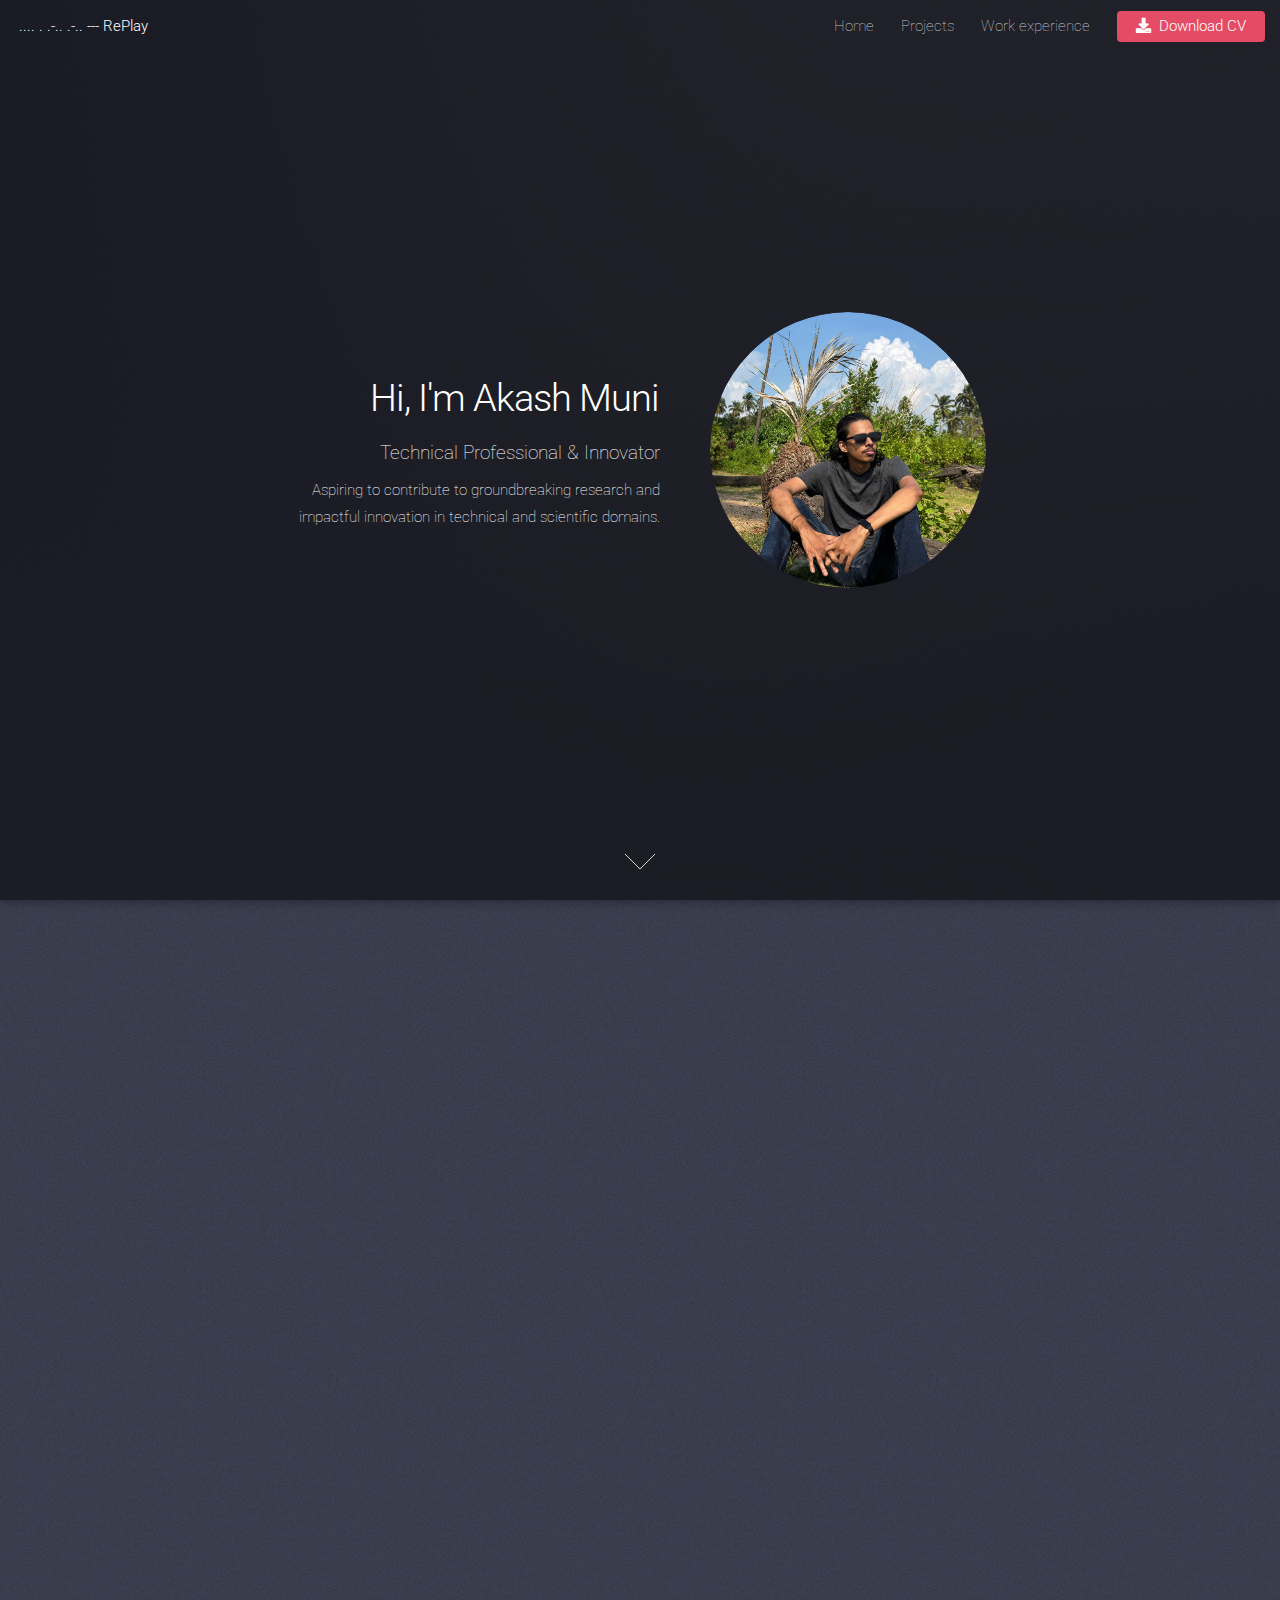
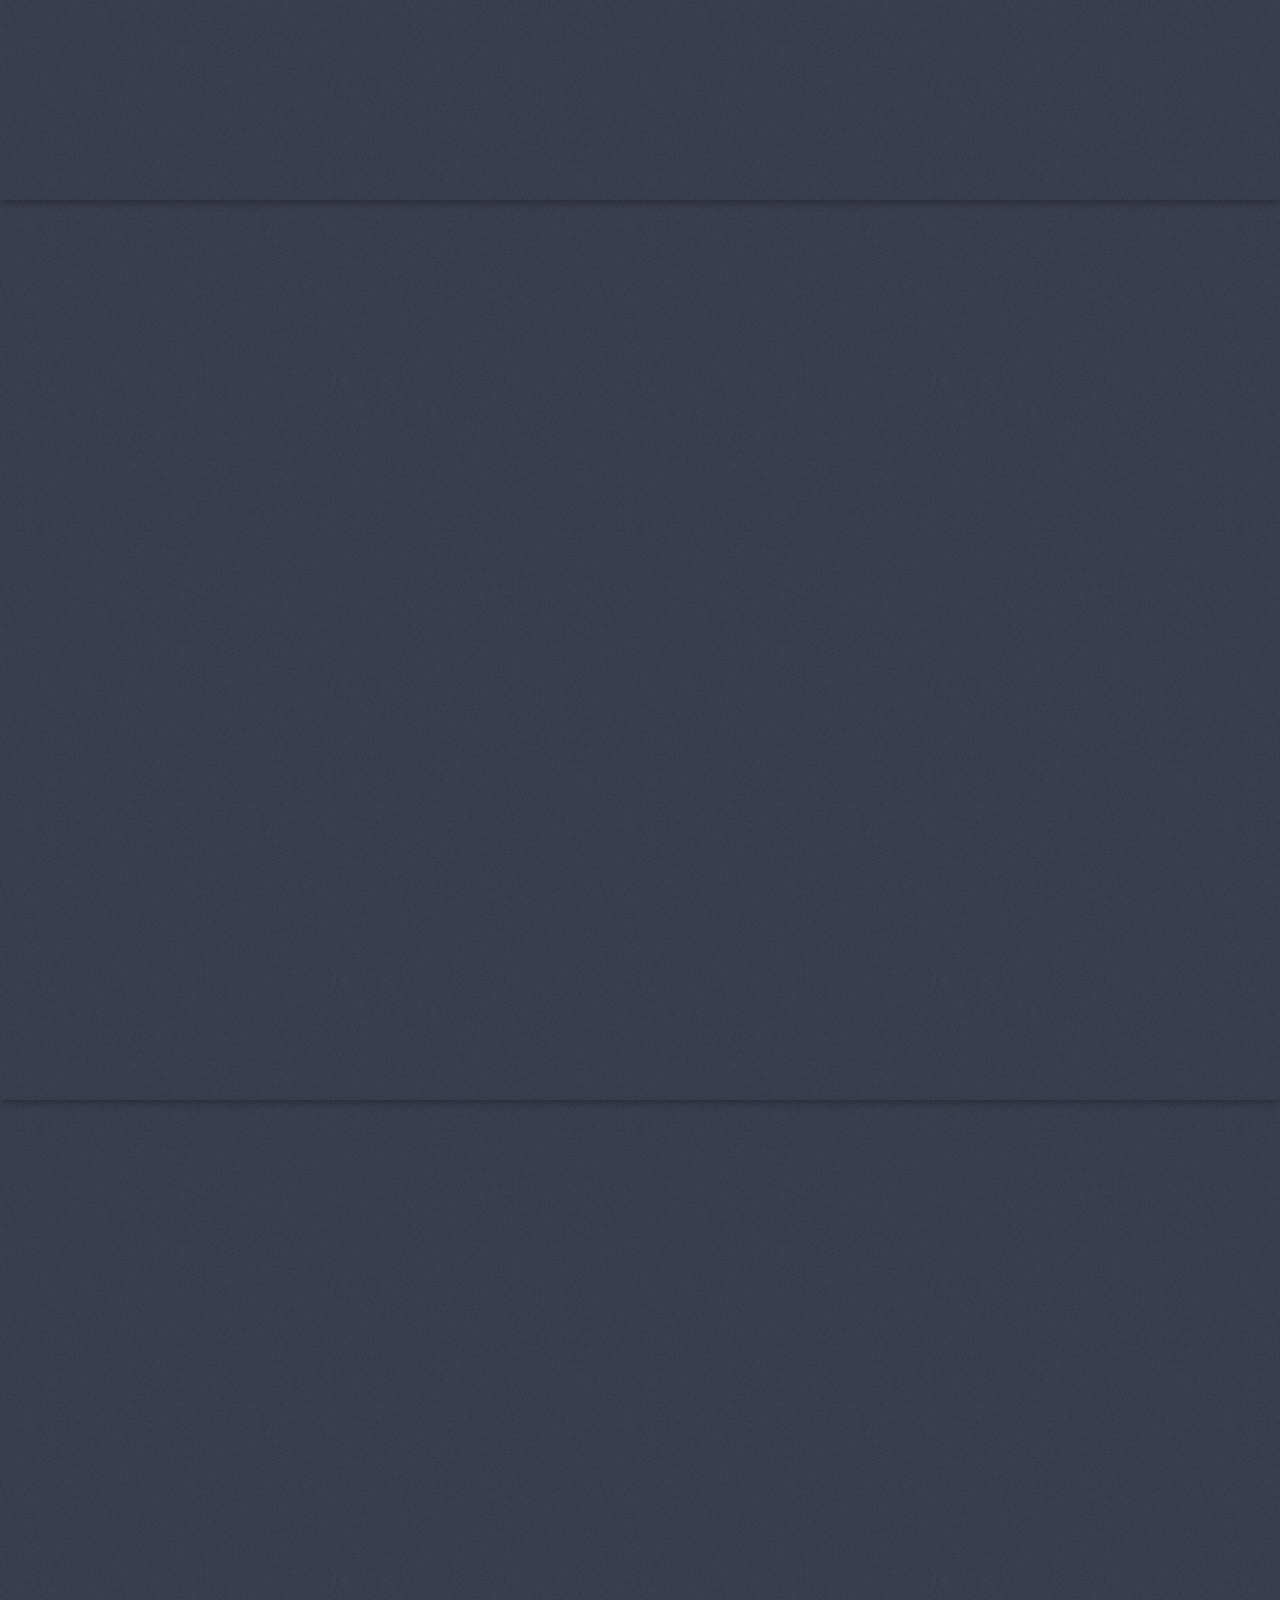
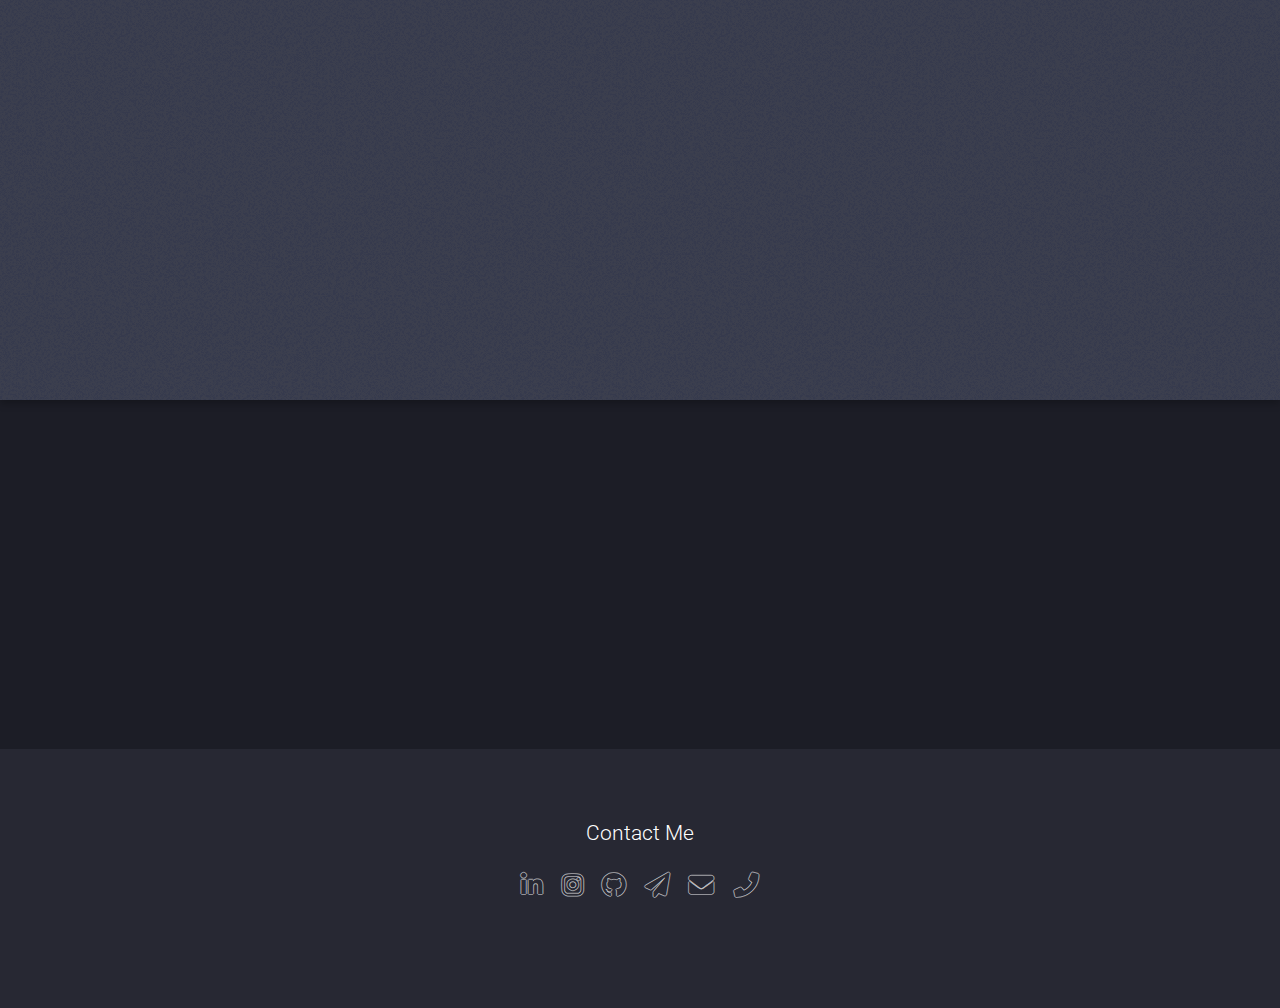
==== index.html @ b3865db6 "Add files via upload" ====
<!DOCTYPE HTML>
<!--
	Landed by HTML5 UP
	html5up.net | @ajlkn
	Free for personal and commercial use under the CCA 3.0 license (html5up.net/license)
-->
<html>
	<head>
		<title>Built by Akash Muni</title>
		<meta charset="utf-8" />
		<meta name="viewport" content="width=device-width, initial-scale=1, user-scalable=no" />
		<link rel="stylesheet" href="assets/css/main.css" />
		<noscript><link rel="stylesheet" href="assets/css/noscript.css" /></noscript>
	</head>
	<body class="is-preload landing">
		<div id="page-wrapper">

			<!-- Header -->
			<header id="header">
				<h1 id="logo"><a href="index.html" onclick="playMorseCode(); return false;">.... . .-.. .-.. --- RePlay</a></h1>
				<nav id="nav">
					<ul>
						<li><a href="index.html">Home</a></li>
						<li>
							<a href="#two">Projects</a>
							<ul>
								<li><a href="CAD Models.html">CAD Models</a></li>
								<li><a href="right-sidebar.html">Hardware Projects</a></li>
								<li><a href="no-sidebar.html">Scientific Projects</a></li>
							</ul>
						</li>
						<li>
							<a href="no-sidebar2.html">Work experience</a>
						</li>
						<!-- <li><a href="elements.html">Elements</a></li>-->
						<li><a href="images/CV_AKASH_MUNI.pdf" class="button primary icon solid fa-download" download="CV.pdf">Download CV</a></li>
					</ul>
				</nav>
				
				<script>
				function playMorseCode() {
					const morse = ".... . .-.. .-.. ---"; // HELLO in Morse
					const context = new (window.AudioContext || window.webkitAudioContext)();
					const dotLength = 0.1; // Duration of a dot (seconds)
					let time = context.currentTime;
			
					// Morse code timing rules
					const timeUnit = {
						dot: dotLength,
						dash: dotLength * 3,
						space: dotLength,
						letterSpace: dotLength * 3,
						wordSpace: dotLength * 7
					};
			
					// Play each symbol
					morse.split('').forEach(symbol => {
						if (symbol === '.') {
							playBeep(context, time, timeUnit.dot);
							time += timeUnit.dot;
						} else if (symbol === '-') {
							playBeep(context, time, timeUnit.dash);
							time += timeUnit.dash;
						} else if (symbol === ' ') {
							time += timeUnit.letterSpace;
						}
						// Add space after each symbol
						time += timeUnit.space;
					});
			
					function playBeep(ctx, startTime, duration) {
						const oscillator = ctx.createOscillator();
						const gainNode = ctx.createGain();
						
						oscillator.type = 'sine';
						oscillator.frequency.value = 700; // Pitch in Hz
						oscillator.connect(gainNode);
						gainNode.connect(ctx.destination);
						
						// Smooth the sound edges
						gainNode.gain.setValueAtTime(0, startTime);
						gainNode.gain.linearRampToValueAtTime(1, startTime + 0.001);
						gainNode.gain.linearRampToValueAtTime(0, startTime + duration - 0.001);
						
						oscillator.start(startTime);
						oscillator.stop(startTime + duration);
					}
				}
				</script>
			</header>

			<!-- Banner -->
				<section id="banner">
					<div class="content">
						<header>
							<h2>Hi, I'm Akash Muni</h2>
							<p>Technical Professional & Innovator </p>
							<p>Aspiring to contribute to groundbreaking research and <br />
								impactful innovation in technical and scientific domains.</p>
						</header>
						<span class="image"><img src="images/My Picture.jpg" alt="" /></span>
					</div>
					<a href="#one" class="goto-next scrolly">Next</a>
				</section>

			<!-- One -->
				<section id="one" class="spotlight style1 bottom">
					<span class="image fit main"><img src="images/3.jpg" alt="" /></span>
					<div class="content">
						<div class="container">
							<div class="row">
								<div class="col-4 col-12-medium">
									<header>
										<h2>About Me</h2>
										<p>A highly capable and analytical technical professional with a passion for advancing cutting-edge technologies, and providing exceptional technical support.</p>
									</header>
								</div>
								<div class="col-4 col-12-medium">
									<p>I am a balanced, diligent, and highly capable technical professional with a strong analytical mindset 
										and a background in physics. Having completed my Master’s degree and gained over two
										years of hands-on experience in a reputed laboratory environment, I excel in both
										independent and team-based research settings. My work has equipped me with expertise in 
										advanced technical processes, including additive manufacturing, 3D printing, and 
										materials optimization. I am particularly passionate about exploring innovative 
										materials, optimizing 3D printing processes, and advancing the applications of 
										additive manufacturing across various industries.</p>
								</div>
								<div class="col-4 col-12-medium">
									<p>In addition to my technical skills, I am eager to expand my knowledge and expertise in network systems
										 and infrastructure by working in a leading organization. My goal is to provide exceptional technical support, 
										 troubleshoot complex issues, and optimize systems to enhance efficiency, precision, and scalability. 
										 With a proactive approach, strong problem-solving abilities, and a commitment to delivering high-quality
										 solutions, I aim to make an impactful contribution to the team. I am particularly interested in leveraging data-driven 
										 analysis and interdisciplinary techniques to improve system performance and push the boundaries of 
										 innovation in technical support.</p>
								</div>
							</div>
						</div>
					</div>
					<a href="#two" class="goto-next scrolly">Next</a>
				</section>

			<!-- Two -->
				<section id="two" class="spotlight style2 right">
					<span class="image fit main"><img src="images/Web_Photo_Editor.jpg" alt="" /></span>
					<div class="content">
						<header>
							<h2>Skills & Expertise</h2>
							<p>Additive Manufacturing<br />

								3D Printing (FDM, SLA)<br />
								
								CAD Modeling (OnShape)<br />
								
								Materials Optimization<br />
								
								Data-Driven Experimentation<br />
								
								Troubleshooting & Debugging<br />
								
								Python, LaTeX, Linux (Basic)<br />
								
								Technical Support</p>
						</header>
						<p></p>
						<ul class="actions">
							<li><a href="CAD Models.html" class="button primary">Projects that showcase my CAD/ skills</a></li>
						
						</ul>
						<ul class="actions">
							<li><a href="right-sidebar.html" class="button primary">Projects showcasing my Hardware skills</a></li>
						
						</ul>
						<ul class="actions">
							<li><a href="no-sidebar.html" class="button primary">Projects showcasing my Scientific abilities</a></li>
						
						</ul>
					</div>
					<a href="#three" class="goto-next scrolly">Next</a>
				</section>

			<!-- Three -->
				<section id="three" class="spotlight style3 left">
					<span class="image fit main bottom"><img src="images/wallpaperflare.com_wallpaper.jpg" alt="" /></span>
					<div class="content">
						<header>
							<h2>Education</h2>
							<p>1. Master of Science (M.Sc) – Dr. Homi Bhabha State University (2020–2022)<br />
								2. Bachelor of Science (B.Sc) – University of Mumbai (2016–2019)</p>
						</header>
						<p><!-- add text here --></p>
						<ul class="actions">
							<li><a href="images/Master_s Degree(1).jpg" class="button primary icon solid fa-download" download="Master_s Degree">Download MS Degree</a></li>
						</ul>
						<ul class="actions small">
							<li><a href="images/University_Degree_Akash_Muni.jpg" class="button primary icon solid fa-download" download="University_Degree_Akash_Muni">Download BS Degree</a></li>
							<h2> &nbsp;</h2>
						</ul>
					</div>
					<a href="#four" class="goto-next scrolly">Next</a>
				</section>

			<!-- Four -->
				<section id="four" class="wrapper style1 special fade-up">
					<div class="container">
						<header class="major">
							<h2>Hobbies and Interests</h2>
							<p>Debugging & Troubleshooting electronic Gadgets/ PCs/ Tools, 3D Design and Printing, Reading/Watching Tech Blogs/Vids & News, Cooking, Playing Chess & Electronic Games, Cycling and Running, Badminton
								</p>
						</header>
						<!--<div class="box alt">
							<div class="row gtr-uniform">
								<section class="col-4 col-6-medium col-12-xsmall">
									<span class="icon solid alt major fa-chart-area"></span>
									<h3>Ipsum sed commodo</h3>
									<p>Feugiat accumsan lorem eu ac lorem amet accumsan donec. Blandit orci porttitor.</p>
								</section>
								<section class="col-4 col-6-medium col-12-xsmall">
									<span class="icon solid alt major fa-comment"></span>
									<h3>Eleifend lorem ornare</h3>
									<p>Feugiat accumsan lorem eu ac lorem amet accumsan donec. Blandit orci porttitor.</p>
								</section>
								<section class="col-4 col-6-medium col-12-xsmall">
									<span class="icon solid alt major fa-flask"></span>
									<h3>Cubilia cep lobortis</h3>
									<p>Feugiat accumsan lorem eu ac lorem amet accumsan donec. Blandit orci porttitor.</p>
								</section>
								<section class="col-4 col-6-medium col-12-xsmall">
									<span class="icon solid alt major fa-paper-plane"></span>
									<h3>Non semper interdum</h3>
									<p>Feugiat accumsan lorem eu ac lorem amet accumsan donec. Blandit orci porttitor.</p>
								</section>
								<section class="col-4 col-6-medium col-12-xsmall">
									<span class="icon solid alt major fa-file"></span>
									<h3>Odio laoreet accumsan</h3>
									<p>Feugiat accumsan lorem eu ac lorem amet accumsan donec. Blandit orci porttitor.</p>
								</section>
								<section class="col-4 col-6-medium col-12-xsmall">
									<span class="icon solid alt major fa-lock"></span>
									<h3>Massa arcu accumsan</h3>
									<p>Feugiat accumsan lorem eu ac lorem amet accumsan donec. Blandit orci porttitor.</p>
								</section>
							</div>
						</div>
						<footer class="major">
							<ul class="actions special">
								<li><a href="#" class="button">Magna sed feugiat</a></li>
							</ul>
						</footer>-->
					</div>
				</section>

			<!-- Five
				<section id="five" class="wrapper style2 special fade">
					<div class="container">
						<header>
							<h2>Magna faucibus lorem diam</h2>
							<p>Ante metus praesent faucibus ante integer id accumsan eleifend</p>
						</header>
						<form method="post" action="#" class="cta">
							<div class="row gtr-uniform gtr-50">
								<div class="col-8 col-12-xsmall"><input type="email" name="email" id="email" placeholder="Your Email Address" /></div>
								<div class="col-4 col-12-xsmall"><input type="submit" value="Get Started" class="fit primary" /></div>
							</div>
						</form>
					</div>
				</section>
			-->
			<!-- Footer -->
				<footer id="footer">
					<h3>Contact Me</h3>
					<ul class="icons">
						<!--<li><a href="#" class="icon brands alt fa-twitter"><span class="label">Twitter</span></a></li>-->
						<!--<li><a href="#" class="icon brands alt fa-facebook-f"><span class="label">Facebook</span></a></li>-->
						<li><a href="https://www.linkedin.com/in/akash-muni-48a73619b/" class="icon brands alt fa-linkedin-in"><span class="label">LinkedIn</span></a></li>
						<li><a href="https://www.instagram.com/scientific_brat/" class="icon brands alt fa-instagram"><span class="label">Instagram</span></a></li>
						<li><a href="https://github.com/bratcoder-crypto" class="icon brands alt fa-github"><span class="label">GitHub</span></a></li>
						<li><a href="https://t.me/@Akash9969?start=Hello_Akash" class="icon solid alt fa-paper-plane"><span class="label">GitHub</span></a></li>
						<li><a href="mailto:muni.akash@gmail.com" class="icon solid alt fa-envelope"><span class="label">Email</span></a></li>
						<li><a href="tel:+919969940942" class="icon solid alt fa-phone" title="Call Me"><span class="label">Phone</span></a></li>
					</ul>
					<!--<ul class="copyright">
						<li>&copy; Untitled. All rights reserved.</li><li>Design: <a href="http://html5up.net">HTML5 UP</a></li>
					</ul>-->
				</footer>

		</div>

		<!-- Scripts -->
			<script src="assets/js/jquery.min.js"></script>
			<script src="assets/js/jquery.scrolly.min.js"></script>
			<script src="assets/js/jquery.dropotron.min.js"></script>
			<script src="assets/js/jquery.scrollex.min.js"></script>
			<script src="assets/js/browser.min.js"></script>
			<script src="assets/js/breakpoints.min.js"></script>
			<script src="assets/js/util.js"></script>
			<script src="assets/js/main.js"></script>

	</body>
</html>
---- assets/css/main.css ----
@import url("fontawesome-all.min.css");
@import url("https://fonts.googleapis.com/css?family=Roboto:100,300,100italic,300italic");

/*
	Landed by HTML5 UP
	html5up.net | @ajlkn
	Free for personal and commercial use under the CCA 3.0 license (html5up.net/license)
*/

html, body, div, span, applet, object,
iframe, h1, h2, h3, h4, h5, h6, p, blockquote,
pre, a, abbr, acronym, address, big, cite,
code, del, dfn, em, img, ins, kbd, q, s, samp,
small, strike, strong, sub, sup, tt, var, b,
u, i, center, dl, dt, dd, ol, ul, li, fieldset,
form, label, legend, table, caption, tbody,
tfoot, thead, tr, th, td, article, aside,
canvas, details, embed, figure, figcaption,
footer, header, hgroup, menu, nav, output, ruby,
section, summary, time, mark, audio, video {
	margin: 0;
	padding: 0;
	border: 0;
	font-size: 100%;
	font: inherit;
	vertical-align: baseline;}

article, aside, details, figcaption, figure,
footer, header, hgroup, menu, nav, section {
	display: block;}

body {
	line-height: 1;
}

ol, ul {
	list-style: none;
}

blockquote, q {
	quotes: none;
}

	blockquote:before, blockquote:after, q:before, q:after {
		content: '';
		content: none;
	}

table {
	border-collapse: collapse;
	border-spacing: 0;
}

body {
	-webkit-text-size-adjust: none;
}

mark {
	background-color: transparent;
	color: inherit;
}

input::-moz-focus-inner {
	border: 0;
	padding: 0;
}

input, select, textarea {
	-moz-appearance: none;
	-webkit-appearance: none;
	-ms-appearance: none;
	appearance: none;
}

/* Basic */

	html {
		box-sizing: border-box;
	}

	*, *:before, *:after {
		box-sizing: inherit;
	}

	html, body {
		background: #1c1d26;
	}

	body.is-preload *, body.is-preload *:before, body.is-preload *:after {
		-moz-animation: none !important;
		-webkit-animation: none !important;
		-ms-animation: none !important;
		animation: none !important;
		-moz-transition: none !important;
		-webkit-transition: none !important;
		-ms-transition: none !important;
		transition: none !important;
	}

	body, input, select, textarea {
		color: rgba(255, 255, 255, 0.75);
		font-family: "Roboto", Helvetica, sans-serif;
		font-size: 15pt;
		font-weight: 100;
		line-height: 1.75em;
	}

	a {
		-moz-transition: border-color 0.2s ease-in-out, color 0.2s ease-in-out;
		-webkit-transition: border-color 0.2s ease-in-out, color 0.2s ease-in-out;
		-ms-transition: border-color 0.2s ease-in-out, color 0.2s ease-in-out;
		transition: border-color 0.2s ease-in-out, color 0.2s ease-in-out;
		border-bottom: dotted 1px;
		color: #e44c65;
		text-decoration: none;
	}

		a:hover {
			color: #e44c65 !important;
			border-bottom-color: transparent;
		}

	strong, b {
		color: #ffffff;
		font-weight: 300;
	}

	em, i {
		font-style: italic;
	}

	p {
		margin: 0 0 2em 0;
	}

	h1, h2, h3, h4, h5, h6 {
		color: #ffffff;
		font-weight: 300;
		line-height: 1em;
		margin: 0 0 1em 0;
	}

		h1 a, h2 a, h3 a, h4 a, h5 a, h6 a {
			color: inherit;
			border: 0;
		}

	h2 {
		font-size: 2em;
		line-height: 1.5em;
		letter-spacing: -0.025em;
	}

	h3 {
		font-size: 1.35em;
		line-height: 1.5em;
	}

	h4 {
		font-size: 1.1em;
		line-height: 1.5em;
	}

	h5 {
		font-size: 0.9em;
		line-height: 1.5em;
	}

	h6 {
		font-size: 0.7em;
		line-height: 1.5em;
	}

	sub {
		font-size: 0.8em;
		position: relative;
		top: 0.5em;
	}

	sup {
		font-size: 0.8em;
		position: relative;
		top: -0.5em;
	}

	hr {
		border: 0;
		border-bottom: solid 1px rgba(255, 255, 255, 0.3);
		margin: 3em 0;
	}

		hr.major {
			margin: 4em 0;
		}

	blockquote {
		border-left: solid 4px rgba(255, 255, 255, 0.3);
		font-style: italic;
		margin: 0 0 2em 0;
		padding: 0.5em 0 0.5em 2em;
	}

	code {
		background: rgba(255, 255, 255, 0.075);
		border-radius: 4px;
		font-family: "Courier New", monospace;
		font-size: 0.9em;
		margin: 0 0.25em;
		padding: 0.25em 0.65em;
	}

	pre {
		-webkit-overflow-scrolling: touch;
		font-family: "Courier New", monospace;
		font-size: 0.9em;
		margin: 0 0 2em 0;
	}

		pre code {
			display: block;
			line-height: 1.75em;
			padding: 1em 1.5em;
			overflow-x: auto;
		}

	.align-left {
		text-align: left;
	}

	.align-center {
		text-align: center;
	}

	.align-right {
		text-align: right;
	}

/* Loader */

	@-moz-keyframes spinner-show {
		0% {
			opacity: 0;
		}

		100% {
			opacity: 1;
		}
	}

	@-webkit-keyframes spinner-show {
		0% {
			opacity: 0;
		}

		100% {
			opacity: 1;
		}
	}

	@-ms-keyframes spinner-show {
		0% {
			opacity: 0;
		}

		100% {
			opacity: 1;
		}
	}

	@keyframes spinner-show {
		0% {
			opacity: 0;
		}

		100% {
			opacity: 1;
		}
	}

	@-moz-keyframes spinner-hide {
		0% {
			color: rgba(255, 255, 255, 0.15);
			z-index: 100001;
			-moz-transform: scale(1) rotate(0deg);
			-webkit-transform: scale(1) rotate(0deg);
			-ms-transform: scale(1) rotate(0deg);
			transform: scale(1) rotate(0deg);
		}

		99% {
			color: #1c1d26;
			z-index: 100001;
			-moz-transform: scale(0.5) rotate(360deg);
			-webkit-transform: scale(0.5) rotate(360deg);
			-ms-transform: scale(0.5) rotate(360deg);
			transform: scale(0.5) rotate(360deg);
		}

		100% {
			color: #1c1d26;
			z-index: -1;
			-moz-transform: scale(0.5) rotate(360deg);
			-webkit-transform: scale(0.5) rotate(360deg);
			-ms-transform: scale(0.5) rotate(360deg);
			transform: scale(0.5) rotate(360deg);
		}
	}

	@-webkit-keyframes spinner-hide {
		0% {
			color: rgba(255, 255, 255, 0.15);
			z-index: 100001;
			-moz-transform: scale(1) rotate(0deg);
			-webkit-transform: scale(1) rotate(0deg);
			-ms-transform: scale(1) rotate(0deg);
			transform: scale(1) rotate(0deg);
		}

		99% {
			color: #1c1d26;
			z-index: 100001;
			-moz-transform: scale(0.5) rotate(360deg);
			-webkit-transform: scale(0.5) rotate(360deg);
			-ms-transform: scale(0.5) rotate(360deg);
			transform: scale(0.5) rotate(360deg);
		}

		100% {
			color: #1c1d26;
			z-index: -1;
			-moz-transform: scale(0.5) rotate(360deg);
			-webkit-transform: scale(0.5) rotate(360deg);
			-ms-transform: scale(0.5) rotate(360deg);
			transform: scale(0.5) rotate(360deg);
		}
	}

	@-ms-keyframes spinner-hide {
		0% {
			color: rgba(255, 255, 255, 0.15);
			z-index: 100001;
			-moz-transform: scale(1) rotate(0deg);
			-webkit-transform: scale(1) rotate(0deg);
			-ms-transform: scale(1) rotate(0deg);
			transform: scale(1) rotate(0deg);
		}

		99% {
			color: #1c1d26;
			z-index: 100001;
			-moz-transform: scale(0.5) rotate(360deg);
			-webkit-transform: scale(0.5) rotate(360deg);
			-ms-transform: scale(0.5) rotate(360deg);
			transform: scale(0.5) rotate(360deg);
		}

		100% {
			color: #1c1d26;
			z-index: -1;
			-moz-transform: scale(0.5) rotate(360deg);
			-webkit-transform: scale(0.5) rotate(360deg);
			-ms-transform: scale(0.5) rotate(360deg);
			transform: scale(0.5) rotate(360deg);
		}
	}

	@keyframes spinner-hide {
		0% {
			color: rgba(255, 255, 255, 0.15);
			z-index: 100001;
			-moz-transform: scale(1) rotate(0deg);
			-webkit-transform: scale(1) rotate(0deg);
			-ms-transform: scale(1) rotate(0deg);
			transform: scale(1) rotate(0deg);
		}

		99% {
			color: #1c1d26;
			z-index: 100001;
			-moz-transform: scale(0.5) rotate(360deg);
			-webkit-transform: scale(0.5) rotate(360deg);
			-ms-transform: scale(0.5) rotate(360deg);
			transform: scale(0.5) rotate(360deg);
		}

		100% {
			color: #1c1d26;
			z-index: -1;
			-moz-transform: scale(0.5) rotate(360deg);
			-webkit-transform: scale(0.5) rotate(360deg);
			-ms-transform: scale(0.5) rotate(360deg);
			transform: scale(0.5) rotate(360deg);
		}
	}

	@-moz-keyframes spinner-rotate {
		0% {
			-moz-transform: scale(1) rotate(0deg);
			-webkit-transform: scale(1) rotate(0deg);
			-ms-transform: scale(1) rotate(0deg);
			transform: scale(1) rotate(0deg);
		}

		100% {
			-moz-transform: scale(1) rotate(360deg);
			-webkit-transform: scale(1) rotate(360deg);
			-ms-transform: scale(1) rotate(360deg);
			transform: scale(1) rotate(360deg);
		}
	}

	@-webkit-keyframes spinner-rotate {
		0% {
			-moz-transform: scale(1) rotate(0deg);
			-webkit-transform: scale(1) rotate(0deg);
			-ms-transform: scale(1) rotate(0deg);
			transform: scale(1) rotate(0deg);
		}

		100% {
			-moz-transform: scale(1) rotate(360deg);
			-webkit-transform: scale(1) rotate(360deg);
			-ms-transform: scale(1) rotate(360deg);
			transform: scale(1) rotate(360deg);
		}
	}

	@-ms-keyframes spinner-rotate {
		0% {
			-moz-transform: scale(1) rotate(0deg);
			-webkit-transform: scale(1) rotate(0deg);
			-ms-transform: scale(1) rotate(0deg);
			transform: scale(1) rotate(0deg);
		}

		100% {
			-moz-transform: scale(1) rotate(360deg);
			-webkit-transform: scale(1) rotate(360deg);
			-ms-transform: scale(1) rotate(360deg);
			transform: scale(1) rotate(360deg);
		}
	}

	@keyframes spinner-rotate {
		0% {
			-moz-transform: scale(1) rotate(0deg);
			-webkit-transform: scale(1) rotate(0deg);
			-ms-transform: scale(1) rotate(0deg);
			transform: scale(1) rotate(0deg);
		}

		100% {
			-moz-transform: scale(1) rotate(360deg);
			-webkit-transform: scale(1) rotate(360deg);
			-ms-transform: scale(1) rotate(360deg);
			transform: scale(1) rotate(360deg);
		}
	}

	@-moz-keyframes overlay-hide {
		0% {
			opacity: 1;
			z-index: 100000;
		}

		15% {
			opacity: 1;
			z-index: 100000;
		}

		99% {
			opacity: 0;
			z-index: 100000;
		}

		100% {
			opacity: 0;
			z-index: -1;
		}
	}

	@-webkit-keyframes overlay-hide {
		0% {
			opacity: 1;
			z-index: 100000;
		}

		15% {
			opacity: 1;
			z-index: 100000;
		}

		99% {
			opacity: 0;
			z-index: 100000;
		}

		100% {
			opacity: 0;
			z-index: -1;
		}
	}

	@-ms-keyframes overlay-hide {
		0% {
			opacity: 1;
			z-index: 100000;
		}

		15% {
			opacity: 1;
			z-index: 100000;
		}

		99% {
			opacity: 0;
			z-index: 100000;
		}

		100% {
			opacity: 0;
			z-index: -1;
		}
	}

	@keyframes overlay-hide {
		0% {
			opacity: 1;
			z-index: 100000;
		}

		15% {
			opacity: 1;
			z-index: 100000;
		}

		99% {
			opacity: 0;
			z-index: 100000;
		}

		100% {
			opacity: 0;
			z-index: -1;
		}
	}

	body.landing {
		text-decoration: none;
	}

		body.landing:before {
			-moz-osx-font-smoothing: grayscale;
			-webkit-font-smoothing: antialiased;
			display: inline-block;
			font-style: normal;
			font-variant: normal;
			text-rendering: auto;
			line-height: 1;
			text-transform: none !important;
			font-family: 'Font Awesome 5 Free';
			font-weight: 900;
		}

		body.landing:before {
			-moz-animation: spinner-show 1.5s 1 0.25s ease forwards, spinner-hide 0.25s ease-in-out forwards !important;
			-webkit-animation: spinner-show 1.5s 1 0.25s ease forwards, spinner-hide 0.25s ease-in-out forwards !important;
			-ms-animation: spinner-show 1.5s 1 0.25s ease forwards, spinner-hide 0.25s ease-in-out forwards !important;
			animation: spinner-show 1.5s 1 0.25s ease forwards, spinner-hide 0.25s ease-in-out forwards !important;
			-moz-transform-origin: 50% 50%;
			-webkit-transform-origin: 50% 50%;
			-ms-transform-origin: 50% 50%;
			transform-origin: 50% 50%;
			color: rgba(255, 255, 255, 0.15);
			content: '\f1ce';
			cursor: default;
			display: block;
			font-size: 2em;
			height: 2em;
			left: 50%;
			line-height: 2em;
			margin: -1em 0 0 -1em;
			opacity: 0;
			position: fixed;
			text-align: center;
			top: 50%;
			width: 2em;
			z-index: -1;
		}

		body.landing:after {
			-moz-animation: overlay-hide 1.5s ease-in forwards !important;
			-webkit-animation: overlay-hide 1.5s ease-in forwards !important;
			-ms-animation: overlay-hide 1.5s ease-in forwards !important;
			animation: overlay-hide 1.5s ease-in forwards !important;
			background: #1c1d26;
			content: '';
			display: block;
			height: 100%;
			left: 0;
			opacity: 0;
			position: fixed;
			top: 0;
			width: 100%;
			z-index: -1;
		}

		body.landing.is-preload:before {
			-moz-animation: spinner-show 1.5s 1 0.25s ease forwards, spinner-rotate 0.75s infinite linear !important;
			-webkit-animation: spinner-show 1.5s 1 0.25s ease forwards, spinner-rotate 0.75s infinite linear !important;
			-ms-animation: spinner-show 1.5s 1 0.25s ease forwards, spinner-rotate 0.75s infinite linear !important;
			animation: spinner-show 1.5s 1 0.25s ease forwards, spinner-rotate 0.75s infinite linear !important;
			z-index: 100001;
		}

		body.landing.is-preload:after {
			-moz-animation: none !important;
			-webkit-animation: none !important;
			-ms-animation: none !important;
			animation: none !important;
			opacity: 1;
			z-index: 100000;
		}

	@media (-webkit-min-device-pixel-ratio: 2) {

		body.landing:before {
			line-height: 2.025em;
		}

	}

/* Container */

	.container {
		margin: 0 auto;
		max-width: calc(100% - 4em);
		width: 70em;
	}

		.container.xsmall {
			width: 17.5em;
		}

		.container.small {
			width: 35em;
		}

		.container.medium {
			width: 52.5em;
		}

		.container.large {
			width: 87.5em;
		}

		.container.xlarge {
			width: 105em;
		}

		.container.max {
			width: 100%;
		}

		@media screen and (max-width: 1280px) {

			.container {
				width: 90%;
				max-width: 100%;
			}

		}

		@media screen and (max-width: 980px) {

			.container {
				width: 100% !important;
			}

		}

/* Row */

	.row {
		display: flex;
		flex-wrap: wrap;
		box-sizing: border-box;
		align-items: stretch;
	}

		.row > * {
			box-sizing: border-box;
		}

		.row.gtr-uniform > * > :last-child {
			margin-bottom: 0;
		}

		.row.aln-left {
			justify-content: flex-start;
		}

		.row.aln-center {
			justify-content: center;
		}

		.row.aln-right {
			justify-content: flex-end;
		}

		.row.aln-top {
			align-items: flex-start;
		}

		.row.aln-middle {
			align-items: center;
		}

		.row.aln-bottom {
			align-items: flex-end;
		}

		.row > .imp {
			order: -1;
		}

		.row > .col-1 {
			width: 8.33333%;
		}

		.row > .off-1 {
			margin-left: 8.33333%;
		}

		.row > .col-2 {
			width: 16.66667%;
		}

		.row > .off-2 {
			margin-left: 16.66667%;
		}

		.row > .col-3 {
			width: 25%;
		}

		.row > .off-3 {
			margin-left: 25%;
		}

		.row > .col-4 {
			width: 33.33333%;
		}

		.row > .off-4 {
			margin-left: 33.33333%;
		}

		.row > .col-5 {
			width: 41.66667%;
		}

		.row > .off-5 {
			margin-left: 41.66667%;
		}

		.row > .col-6 {
			width: 50%;
		}

		.row > .off-6 {
			margin-left: 50%;
		}

		.row > .col-7 {
			width: 58.33333%;
		}

		.row > .off-7 {
			margin-left: 58.33333%;
		}

		.row > .col-8 {
			width: 66.66667%;
		}

		.row > .off-8 {
			margin-left: 66.66667%;
		}

		.row > .col-9 {
			width: 75%;
		}

		.row > .off-9 {
			margin-left: 75%;
		}

		.row > .col-10 {
			width: 83.33333%;
		}

		.row > .off-10 {
			margin-left: 83.33333%;
		}

		.row > .col-11 {
			width: 91.66667%;
		}

		.row > .off-11 {
			margin-left: 91.66667%;
		}

		.row > .col-12 {
			width: 100%;
		}

		.row > .off-12 {
			margin-left: 100%;
		}

		.row.gtr-0 {
			margin-top: 0;
			margin-left: 0em;
		}

			.row.gtr-0 > * {
				padding: 0 0 0 0em;
			}

			.row.gtr-0.gtr-uniform {
				margin-top: 0em;
			}

				.row.gtr-0.gtr-uniform > * {
					padding-top: 0em;
				}

		.row.gtr-25 {
			margin-top: 0;
			margin-left: -0.625em;
		}

			.row.gtr-25 > * {
				padding: 0 0 0 0.625em;
			}

			.row.gtr-25.gtr-uniform {
				margin-top: -0.625em;
			}

				.row.gtr-25.gtr-uniform > * {
					padding-top: 0.625em;
				}

		.row.gtr-50 {
			margin-top: 0;
			margin-left: -1.25em;
		}

			.row.gtr-50 > * {
				padding: 0 0 0 1.25em;
			}

			.row.gtr-50.gtr-uniform {
				margin-top: -1.25em;
			}

				.row.gtr-50.gtr-uniform > * {
					padding-top: 1.25em;
				}

		.row {
			margin-top: 0;
			margin-left: -2.5em;
		}

			.row > * {
				padding: 0 0 0 2.5em;
			}

			.row.gtr-uniform {
				margin-top: -2.5em;
			}

				.row.gtr-uniform > * {
					padding-top: 2.5em;
				}

		.row.gtr-150 {
			margin-top: 0;
			margin-left: -3.75em;
		}

			.row.gtr-150 > * {
				padding: 0 0 0 3.75em;
			}

			.row.gtr-150.gtr-uniform {
				margin-top: -3.75em;
			}

				.row.gtr-150.gtr-uniform > * {
					padding-top: 3.75em;
				}

		.row.gtr-200 {
			margin-top: 0;
			margin-left: -5em;
		}

			.row.gtr-200 > * {
				padding: 0 0 0 5em;
			}

			.row.gtr-200.gtr-uniform {
				margin-top: -5em;
			}

				.row.gtr-200.gtr-uniform > * {
					padding-top: 5em;
				}

		@media screen and (max-width: 1680px) {

			.row {
				display: flex;
				flex-wrap: wrap;
				box-sizing: border-box;
				align-items: stretch;
			}

				.row > * {
					box-sizing: border-box;
				}

				.row.gtr-uniform > * > :last-child {
					margin-bottom: 0;
				}

				.row.aln-left {
					justify-content: flex-start;
				}

				.row.aln-center {
					justify-content: center;
				}

				.row.aln-right {
					justify-content: flex-end;
				}

				.row.aln-top {
					align-items: flex-start;
				}

				.row.aln-middle {
					align-items: center;
				}

				.row.aln-bottom {
					align-items: flex-end;
				}

				.row > .imp-xlarge {
					order: -1;
				}

				.row > .col-1-xlarge {
					width: 8.33333%;
				}

				.row > .off-1-xlarge {
					margin-left: 8.33333%;
				}

				.row > .col-2-xlarge {
					width: 16.66667%;
				}

				.row > .off-2-xlarge {
					margin-left: 16.66667%;
				}

				.row > .col-3-xlarge {
					width: 25%;
				}

				.row > .off-3-xlarge {
					margin-left: 25%;
				}

				.row > .col-4-xlarge {
					width: 33.33333%;
				}

				.row > .off-4-xlarge {
					margin-left: 33.33333%;
				}

				.row > .col-5-xlarge {
					width: 41.66667%;
				}

				.row > .off-5-xlarge {
					margin-left: 41.66667%;
				}

				.row > .col-6-xlarge {
					width: 50%;
				}

				.row > .off-6-xlarge {
					margin-left: 50%;
				}

				.row > .col-7-xlarge {
					width: 58.33333%;
				}

				.row > .off-7-xlarge {
					margin-left: 58.33333%;
				}

				.row > .col-8-xlarge {
					width: 66.66667%;
				}

				.row > .off-8-xlarge {
					margin-left: 66.66667%;
				}

				.row > .col-9-xlarge {
					width: 75%;
				}

				.row > .off-9-xlarge {
					margin-left: 75%;
				}

				.row > .col-10-xlarge {
					width: 83.33333%;
				}

				.row > .off-10-xlarge {
					margin-left: 83.33333%;
				}

				.row > .col-11-xlarge {
					width: 91.66667%;
				}

				.row > .off-11-xlarge {
					margin-left: 91.66667%;
				}

				.row > .col-12-xlarge {
					width: 100%;
				}

				.row > .off-12-xlarge {
					margin-left: 100%;
				}

				.row.gtr-0 {
					margin-top: 0;
					margin-left: 0em;
				}

					.row.gtr-0 > * {
						padding: 0 0 0 0em;
					}

					.row.gtr-0.gtr-uniform {
						margin-top: 0em;
					}

						.row.gtr-0.gtr-uniform > * {
							padding-top: 0em;
						}

				.row.gtr-25 {
					margin-top: 0;
					margin-left: -0.625em;
				}

					.row.gtr-25 > * {
						padding: 0 0 0 0.625em;
					}

					.row.gtr-25.gtr-uniform {
						margin-top: -0.625em;
					}

						.row.gtr-25.gtr-uniform > * {
							padding-top: 0.625em;
						}

				.row.gtr-50 {
					margin-top: 0;
					margin-left: -1.25em;
				}

					.row.gtr-50 > * {
						padding: 0 0 0 1.25em;
					}

					.row.gtr-50.gtr-uniform {
						margin-top: -1.25em;
					}

						.row.gtr-50.gtr-uniform > * {
							padding-top: 1.25em;
						}

				.row {
					margin-top: 0;
					margin-left: -2.5em;
				}

					.row > * {
						padding: 0 0 0 2.5em;
					}

					.row.gtr-uniform {
						margin-top: -2.5em;
					}

						.row.gtr-uniform > * {
							padding-top: 2.5em;
						}

				.row.gtr-150 {
					margin-top: 0;
					margin-left: -3.75em;
				}

					.row.gtr-150 > * {
						padding: 0 0 0 3.75em;
					}

					.row.gtr-150.gtr-uniform {
						margin-top: -3.75em;
					}

						.row.gtr-150.gtr-uniform > * {
							padding-top: 3.75em;
						}

				.row.gtr-200 {
					margin-top: 0;
					margin-left: -5em;
				}

					.row.gtr-200 > * {
						padding: 0 0 0 5em;
					}

					.row.gtr-200.gtr-uniform {
						margin-top: -5em;
					}

						.row.gtr-200.gtr-uniform > * {
							padding-top: 5em;
						}

		}

		@media screen and (max-width: 1280px) {

			.row {
				display: flex;
				flex-wrap: wrap;
				box-sizing: border-box;
				align-items: stretch;
			}

				.row > * {
					box-sizing: border-box;
				}

				.row.gtr-uniform > * > :last-child {
					margin-bottom: 0;
				}

				.row.aln-left {
					justify-content: flex-start;
				}

				.row.aln-center {
					justify-content: center;
				}

				.row.aln-right {
					justify-content: flex-end;
				}

				.row.aln-top {
					align-items: flex-start;
				}

				.row.aln-middle {
					align-items: center;
				}

				.row.aln-bottom {
					align-items: flex-end;
				}

				.row > .imp-large {
					order: -1;
				}

				.row > .col-1-large {
					width: 8.33333%;
				}

				.row > .off-1-large {
					margin-left: 8.33333%;
				}

				.row > .col-2-large {
					width: 16.66667%;
				}

				.row > .off-2-large {
					margin-left: 16.66667%;
				}

				.row > .col-3-large {
					width: 25%;
				}

				.row > .off-3-large {
					margin-left: 25%;
				}

				.row > .col-4-large {
					width: 33.33333%;
				}

				.row > .off-4-large {
					margin-left: 33.33333%;
				}

				.row > .col-5-large {
					width: 41.66667%;
				}

				.row > .off-5-large {
					margin-left: 41.66667%;
				}

				.row > .col-6-large {
					width: 50%;
				}

				.row > .off-6-large {
					margin-left: 50%;
				}

				.row > .col-7-large {
					width: 58.33333%;
				}

				.row > .off-7-large {
					margin-left: 58.33333%;
				}

				.row > .col-8-large {
					width: 66.66667%;
				}

				.row > .off-8-large {
					margin-left: 66.66667%;
				}

				.row > .col-9-large {
					width: 75%;
				}

				.row > .off-9-large {
					margin-left: 75%;
				}

				.row > .col-10-large {
					width: 83.33333%;
				}

				.row > .off-10-large {
					margin-left: 83.33333%;
				}

				.row > .col-11-large {
					width: 91.66667%;
				}

				.row > .off-11-large {
					margin-left: 91.66667%;
				}

				.row > .col-12-large {
					width: 100%;
				}

				.row > .off-12-large {
					margin-left: 100%;
				}

				.row.gtr-0 {
					margin-top: 0;
					margin-left: 0em;
				}

					.row.gtr-0 > * {
						padding: 0 0 0 0em;
					}

					.row.gtr-0.gtr-uniform {
						margin-top: 0em;
					}

						.row.gtr-0.gtr-uniform > * {
							padding-top: 0em;
						}

				.row.gtr-25 {
					margin-top: 0;
					margin-left: -0.625em;
				}

					.row.gtr-25 > * {
						padding: 0 0 0 0.625em;
					}

					.row.gtr-25.gtr-uniform {
						margin-top: -0.625em;
					}

						.row.gtr-25.gtr-uniform > * {
							padding-top: 0.625em;
						}

				.row.gtr-50 {
					margin-top: 0;
					margin-left: -1.25em;
				}

					.row.gtr-50 > * {
						padding: 0 0 0 1.25em;
					}

					.row.gtr-50.gtr-uniform {
						margin-top: -1.25em;
					}

						.row.gtr-50.gtr-uniform > * {
							padding-top: 1.25em;
						}

				.row {
					margin-top: 0;
					margin-left: -2.5em;
				}

					.row > * {
						padding: 0 0 0 2.5em;
					}

					.row.gtr-uniform {
						margin-top: -2.5em;
					}

						.row.gtr-uniform > * {
							padding-top: 2.5em;
						}

				.row.gtr-150 {
					margin-top: 0;
					margin-left: -3.75em;
				}

					.row.gtr-150 > * {
						padding: 0 0 0 3.75em;
					}

					.row.gtr-150.gtr-uniform {
						margin-top: -3.75em;
					}

						.row.gtr-150.gtr-uniform > * {
							padding-top: 3.75em;
						}

				.row.gtr-200 {
					margin-top: 0;
					margin-left: -5em;
				}

					.row.gtr-200 > * {
						padding: 0 0 0 5em;
					}

					.row.gtr-200.gtr-uniform {
						margin-top: -5em;
					}

						.row.gtr-200.gtr-uniform > * {
							padding-top: 5em;
						}

		}

		@media screen and (max-width: 980px) {

			.row {
				display: flex;
				flex-wrap: wrap;
				box-sizing: border-box;
				align-items: stretch;
			}

				.row > * {
					box-sizing: border-box;
				}

				.row.gtr-uniform > * > :last-child {
					margin-bottom: 0;
				}

				.row.aln-left {
					justify-content: flex-start;
				}

				.row.aln-center {
					justify-content: center;
				}

				.row.aln-right {
					justify-content: flex-end;
				}

				.row.aln-top {
					align-items: flex-start;
				}

				.row.aln-middle {
					align-items: center;
				}

				.row.aln-bottom {
					align-items: flex-end;
				}

				.row > .imp-medium {
					order: -1;
				}

				.row > .col-1-medium {
					width: 8.33333%;
				}

				.row > .off-1-medium {
					margin-left: 8.33333%;
				}

				.row > .col-2-medium {
					width: 16.66667%;
				}

				.row > .off-2-medium {
					margin-left: 16.66667%;
				}

				.row > .col-3-medium {
					width: 25%;
				}

				.row > .off-3-medium {
					margin-left: 25%;
				}

				.row > .col-4-medium {
					width: 33.33333%;
				}

				.row > .off-4-medium {
					margin-left: 33.33333%;
				}

				.row > .col-5-medium {
					width: 41.66667%;
				}

				.row > .off-5-medium {
					margin-left: 41.66667%;
				}

				.row > .col-6-medium {
					width: 50%;
				}

				.row > .off-6-medium {
					margin-left: 50%;
				}

				.row > .col-7-medium {
					width: 58.33333%;
				}

				.row > .off-7-medium {
					margin-left: 58.33333%;
				}

				.row > .col-8-medium {
					width: 66.66667%;
				}

				.row > .off-8-medium {
					margin-left: 66.66667%;
				}

				.row > .col-9-medium {
					width: 75%;
				}

				.row > .off-9-medium {
					margin-left: 75%;
				}

				.row > .col-10-medium {
					width: 83.33333%;
				}

				.row > .off-10-medium {
					margin-left: 83.33333%;
				}

				.row > .col-11-medium {
					width: 91.66667%;
				}

				.row > .off-11-medium {
					margin-left: 91.66667%;
				}

				.row > .col-12-medium {
					width: 100%;
				}

				.row > .off-12-medium {
					margin-left: 100%;
				}

				.row.gtr-0 {
					margin-top: 0;
					margin-left: 0em;
				}

					.row.gtr-0 > * {
						padding: 0 0 0 0em;
					}

					.row.gtr-0.gtr-uniform {
						margin-top: 0em;
					}

						.row.gtr-0.gtr-uniform > * {
							padding-top: 0em;
						}

				.row.gtr-25 {
					margin-top: 0;
					margin-left: -0.625em;
				}

					.row.gtr-25 > * {
						padding: 0 0 0 0.625em;
					}

					.row.gtr-25.gtr-uniform {
						margin-top: -0.625em;
					}

						.row.gtr-25.gtr-uniform > * {
							padding-top: 0.625em;
						}

				.row.gtr-50 {
					margin-top: 0;
					margin-left: -1.25em;
				}

					.row.gtr-50 > * {
						padding: 0 0 0 1.25em;
					}

					.row.gtr-50.gtr-uniform {
						margin-top: -1.25em;
					}

						.row.gtr-50.gtr-uniform > * {
							padding-top: 1.25em;
						}

				.row {
					margin-top: 0;
					margin-left: -2.5em;
				}

					.row > * {
						padding: 0 0 0 2.5em;
					}

					.row.gtr-uniform {
						margin-top: -2.5em;
					}

						.row.gtr-uniform > * {
							padding-top: 2.5em;
						}

				.row.gtr-150 {
					margin-top: 0;
					margin-left: -3.75em;
				}

					.row.gtr-150 > * {
						padding: 0 0 0 3.75em;
					}

					.row.gtr-150.gtr-uniform {
						margin-top: -3.75em;
					}

						.row.gtr-150.gtr-uniform > * {
							padding-top: 3.75em;
						}

				.row.gtr-200 {
					margin-top: 0;
					margin-left: -5em;
				}

					.row.gtr-200 > * {
						padding: 0 0 0 5em;
					}

					.row.gtr-200.gtr-uniform {
						margin-top: -5em;
					}

						.row.gtr-200.gtr-uniform > * {
							padding-top: 5em;
						}

		}

		@media screen and (max-width: 736px) {

			.row {
				display: flex;
				flex-wrap: wrap;
				box-sizing: border-box;
				align-items: stretch;
			}

				.row > * {
					box-sizing: border-box;
				}

				.row.gtr-uniform > * > :last-child {
					margin-bottom: 0;
				}

				.row.aln-left {
					justify-content: flex-start;
				}

				.row.aln-center {
					justify-content: center;
				}

				.row.aln-right {
					justify-content: flex-end;
				}

				.row.aln-top {
					align-items: flex-start;
				}

				.row.aln-middle {
					align-items: center;
				}

				.row.aln-bottom {
					align-items: flex-end;
				}

				.row > .imp-small {
					order: -1;
				}

				.row > .col-1-small {
					width: 8.33333%;
				}

				.row > .off-1-small {
					margin-left: 8.33333%;
				}

				.row > .col-2-small {
					width: 16.66667%;
				}

				.row > .off-2-small {
					margin-left: 16.66667%;
				}

				.row > .col-3-small {
					width: 25%;
				}

				.row > .off-3-small {
					margin-left: 25%;
				}

				.row > .col-4-small {
					width: 33.33333%;
				}

				.row > .off-4-small {
					margin-left: 33.33333%;
				}

				.row > .col-5-small {
					width: 41.66667%;
				}

				.row > .off-5-small {
					margin-left: 41.66667%;
				}

				.row > .col-6-small {
					width: 50%;
				}

				.row > .off-6-small {
					margin-left: 50%;
				}

				.row > .col-7-small {
					width: 58.33333%;
				}

				.row > .off-7-small {
					margin-left: 58.33333%;
				}

				.row > .col-8-small {
					width: 66.66667%;
				}

				.row > .off-8-small {
					margin-left: 66.66667%;
				}

				.row > .col-9-small {
					width: 75%;
				}

				.row > .off-9-small {
					margin-left: 75%;
				}

				.row > .col-10-small {
					width: 83.33333%;
				}

				.row > .off-10-small {
					margin-left: 83.33333%;
				}

				.row > .col-11-small {
					width: 91.66667%;
				}

				.row > .off-11-small {
					margin-left: 91.66667%;
				}

				.row > .col-12-small {
					width: 100%;
				}

				.row > .off-12-small {
					margin-left: 100%;
				}

				.row.gtr-0 {
					margin-top: 0;
					margin-left: 0em;
				}

					.row.gtr-0 > * {
						padding: 0 0 0 0em;
					}

					.row.gtr-0.gtr-uniform {
						margin-top: 0em;
					}

						.row.gtr-0.gtr-uniform > * {
							padding-top: 0em;
						}

				.row.gtr-25 {
					margin-top: 0;
					margin-left: -0.625em;
				}

					.row.gtr-25 > * {
						padding: 0 0 0 0.625em;
					}

					.row.gtr-25.gtr-uniform {
						margin-top: -0.625em;
					}

						.row.gtr-25.gtr-uniform > * {
							padding-top: 0.625em;
						}

				.row.gtr-50 {
					margin-top: 0;
					margin-left: -1.25em;
				}

					.row.gtr-50 > * {
						padding: 0 0 0 1.25em;
					}

					.row.gtr-50.gtr-uniform {
						margin-top: -1.25em;
					}

						.row.gtr-50.gtr-uniform > * {
							padding-top: 1.25em;
						}

				.row {
					margin-top: 0;
					margin-left: -2.5em;
				}

					.row > * {
						padding: 0 0 0 2.5em;
					}

					.row.gtr-uniform {
						margin-top: -2.5em;
					}

						.row.gtr-uniform > * {
							padding-top: 2.5em;
						}

				.row.gtr-150 {
					margin-top: 0;
					margin-left: -3.75em;
				}

					.row.gtr-150 > * {
						padding: 0 0 0 3.75em;
					}

					.row.gtr-150.gtr-uniform {
						margin-top: -3.75em;
					}

						.row.gtr-150.gtr-uniform > * {
							padding-top: 3.75em;
						}

				.row.gtr-200 {
					margin-top: 0;
					margin-left: -5em;
				}

					.row.gtr-200 > * {
						padding: 0 0 0 5em;
					}

					.row.gtr-200.gtr-uniform {
						margin-top: -5em;
					}

						.row.gtr-200.gtr-uniform > * {
							padding-top: 5em;
						}

		}

		@media screen and (max-width: 480px) {

			.row {
				display: flex;
				flex-wrap: wrap;
				box-sizing: border-box;
				align-items: stretch;
			}

				.row > * {
					box-sizing: border-box;
				}

				.row.gtr-uniform > * > :last-child {
					margin-bottom: 0;
				}

				.row.aln-left {
					justify-content: flex-start;
				}

				.row.aln-center {
					justify-content: center;
				}

				.row.aln-right {
					justify-content: flex-end;
				}

				.row.aln-top {
					align-items: flex-start;
				}

				.row.aln-middle {
					align-items: center;
				}

				.row.aln-bottom {
					align-items: flex-end;
				}

				.row > .imp-xsmall {
					order: -1;
				}

				.row > .col-1-xsmall {
					width: 8.33333%;
				}

				.row > .off-1-xsmall {
					margin-left: 8.33333%;
				}

				.row > .col-2-xsmall {
					width: 16.66667%;
				}

				.row > .off-2-xsmall {
					margin-left: 16.66667%;
				}

				.row > .col-3-xsmall {
					width: 25%;
				}

				.row > .off-3-xsmall {
					margin-left: 25%;
				}

				.row > .col-4-xsmall {
					width: 33.33333%;
				}

				.row > .off-4-xsmall {
					margin-left: 33.33333%;
				}

				.row > .col-5-xsmall {
					width: 41.66667%;
				}

				.row > .off-5-xsmall {
					margin-left: 41.66667%;
				}

				.row > .col-6-xsmall {
					width: 50%;
				}

				.row > .off-6-xsmall {
					margin-left: 50%;
				}

				.row > .col-7-xsmall {
					width: 58.33333%;
				}

				.row > .off-7-xsmall {
					margin-left: 58.33333%;
				}

				.row > .col-8-xsmall {
					width: 66.66667%;
				}

				.row > .off-8-xsmall {
					margin-left: 66.66667%;
				}

				.row > .col-9-xsmall {
					width: 75%;
				}

				.row > .off-9-xsmall {
					margin-left: 75%;
				}

				.row > .col-10-xsmall {
					width: 83.33333%;
				}

				.row > .off-10-xsmall {
					margin-left: 83.33333%;
				}

				.row > .col-11-xsmall {
					width: 91.66667%;
				}

				.row > .off-11-xsmall {
					margin-left: 91.66667%;
				}

				.row > .col-12-xsmall {
					width: 100%;
				}

				.row > .off-12-xsmall {
					margin-left: 100%;
				}

				.row.gtr-0 {
					margin-top: 0;
					margin-left: 0em;
				}

					.row.gtr-0 > * {
						padding: 0 0 0 0em;
					}

					.row.gtr-0.gtr-uniform {
						margin-top: 0em;
					}

						.row.gtr-0.gtr-uniform > * {
							padding-top: 0em;
						}

				.row.gtr-25 {
					margin-top: 0;
					margin-left: -0.625em;
				}

					.row.gtr-25 > * {
						padding: 0 0 0 0.625em;
					}

					.row.gtr-25.gtr-uniform {
						margin-top: -0.625em;
					}

						.row.gtr-25.gtr-uniform > * {
							padding-top: 0.625em;
						}

				.row.gtr-50 {
					margin-top: 0;
					margin-left: -1.25em;
				}

					.row.gtr-50 > * {
						padding: 0 0 0 1.25em;
					}

					.row.gtr-50.gtr-uniform {
						margin-top: -1.25em;
					}

						.row.gtr-50.gtr-uniform > * {
							padding-top: 1.25em;
						}

				.row {
					margin-top: 0;
					margin-left: -2.5em;
				}

					.row > * {
						padding: 0 0 0 2.5em;
					}

					.row.gtr-uniform {
						margin-top: -2.5em;
					}

						.row.gtr-uniform > * {
							padding-top: 2.5em;
						}

				.row.gtr-150 {
					margin-top: 0;
					margin-left: -3.75em;
				}

					.row.gtr-150 > * {
						padding: 0 0 0 3.75em;
					}

					.row.gtr-150.gtr-uniform {
						margin-top: -3.75em;
					}

						.row.gtr-150.gtr-uniform > * {
							padding-top: 3.75em;
						}

				.row.gtr-200 {
					margin-top: 0;
					margin-left: -5em;
				}

					.row.gtr-200 > * {
						padding: 0 0 0 5em;
					}

					.row.gtr-200.gtr-uniform {
						margin-top: -5em;
					}

						.row.gtr-200.gtr-uniform > * {
							padding-top: 5em;
						}

		}

/* Section/Article */

	section.special, article.special {
		text-align: center;
	}

	header p {
		color: #ffffff;
		position: relative;
		margin: 0 0 1.5em 0;
	}

	header h2 + p {
		font-size: 1.25em;
		margin-top: -1em;
		line-height: 1.75em;
	}

	header h3 + p {
		font-size: 1.1em;
		margin-top: -0.8em;
		line-height: 1.75em;
	}

	header h4 + p,
	header h5 + p,
	header h6 + p {
		font-size: 0.9em;
		margin-top: -0.6em;
		line-height: 1.5em;
	}

	header.major {
		margin: 0 0 4em 0;
		position: relative;
		text-align: center;
	}

		header.major:after {
			background: #e44c65;
			content: '';
			display: inline-block;
			height: 0.2em;
			max-width: 20em;
			width: 75%;
		}

	footer.major {
		margin: 4em 0 0 0;
	}

/* Form */

	form {
		margin: 0 0 2em 0;
	}

		form.cta {
			max-width: 35em;
			margin-left: auto;
			margin-right: auto;
		}

	label {
		color: #ffffff;
		display: block;
		font-size: 0.9em;
		font-weight: 300;
		margin: 0 0 1em 0;
	}

	input[type="text"],
	input[type="password"],
	input[type="email"],
	select,
	textarea {
		-moz-appearance: none;
		-webkit-appearance: none;
		-ms-appearance: none;
		appearance: none;
		-moz-transition: border-color 0.2s ease-in-out;
		-webkit-transition: border-color 0.2s ease-in-out;
		-ms-transition: border-color 0.2s ease-in-out;
		transition: border-color 0.2s ease-in-out;
		background: transparent;
		border-radius: 4px;
		border: solid 1px rgba(255, 255, 255, 0.3);
		color: inherit;
		display: block;
		outline: 0;
		padding: 0 1em;
		text-decoration: none;
		width: 100%;
	}

		input[type="text"]:invalid,
		input[type="password"]:invalid,
		input[type="email"]:invalid,
		select:invalid,
		textarea:invalid {
			box-shadow: none;
		}

		input[type="text"]:focus,
		input[type="password"]:focus,
		input[type="email"]:focus,
		select:focus,
		textarea:focus {
			border-color: #e44c65;
		}

	select {
		background-image: url("data:image/svg+xml;charset=utf8,%3Csvg xmlns='http://www.w3.org/2000/svg' width='40' height='40' preserveAspectRatio='none' viewBox='0 0 40 40'%3E%3Cpath d='M9.4,12.3l10.4,10.4l10.4-10.4c0.2-0.2,0.5-0.4,0.9-0.4c0.3,0,0.6,0.1,0.9,0.4l3.3,3.3c0.2,0.2,0.4,0.5,0.4,0.9 c0,0.4-0.1,0.6-0.4,0.9L20.7,31.9c-0.2,0.2-0.5,0.4-0.9,0.4c-0.3,0-0.6-0.1-0.9-0.4L4.3,17.3c-0.2-0.2-0.4-0.5-0.4-0.9 c0-0.4,0.1-0.6,0.4-0.9l3.3-3.3c0.2-0.2,0.5-0.4,0.9-0.4S9.1,12.1,9.4,12.3z' fill='rgba(255, 255, 255, 0.3)' /%3E%3C/svg%3E");
		background-size: 1.25rem;
		background-repeat: no-repeat;
		background-position: calc(100% - 1rem) center;
		height: 3em;
		padding-right: 3em;
		text-overflow: ellipsis;
	}

		select option {
			color: #ffffff;
			background: #1c1d26;
		}

		select:focus::-ms-value {
			background-color: transparent;
		}

		select::-ms-expand {
			display: none;
		}

	input[type="text"],
	input[type="password"],
	input[type="email"],
	select {
		height: 3em;
	}

	textarea {
		padding: 0.75em 1em;
	}

	input[type="checkbox"],
	input[type="radio"] {
		-moz-appearance: none;
		-webkit-appearance: none;
		-ms-appearance: none;
		appearance: none;
		display: block;
		float: left;
		margin-right: -2em;
		opacity: 0;
		width: 1em;
		z-index: -1;
	}

		input[type="checkbox"] + label,
		input[type="radio"] + label {
			text-decoration: none;
			color: rgba(255, 255, 255, 0.75);
			cursor: pointer;
			display: inline-block;
			font-size: 1em;
			font-weight: 100;
			padding-left: 2.55em;
			padding-right: 0.75em;
			position: relative;
		}

			input[type="checkbox"] + label:before,
			input[type="radio"] + label:before {
				-moz-osx-font-smoothing: grayscale;
				-webkit-font-smoothing: antialiased;
				display: inline-block;
				font-style: normal;
				font-variant: normal;
				text-rendering: auto;
				line-height: 1;
				text-transform: none !important;
				font-family: 'Font Awesome 5 Free';
				font-weight: 900;
			}

			input[type="checkbox"] + label:before,
			input[type="radio"] + label:before {
				border-radius: 4px;
				border: solid 1px rgba(255, 255, 255, 0.3);
				content: '';
				display: inline-block;
				font-size: 0.8em;
				height: 2.25em;
				left: 0;
				line-height: 2.25em;
				position: absolute;
				text-align: center;
				top: 0;
				width: 2.25em;
			}

		input[type="checkbox"]:checked + label:before,
		input[type="radio"]:checked + label:before {
			background: rgba(255, 255, 255, 0.25);
			color: #ffffff;
			content: '\f00c';
		}

		input[type="checkbox"]:focus + label:before,
		input[type="radio"]:focus + label:before {
			border-color: #e44c65;
		}

	input[type="checkbox"] + label:before {
		border-radius: 4px;
	}

	input[type="radio"] + label:before {
		border-radius: 100%;
	}

	::-webkit-input-placeholder {
		color: rgba(255, 255, 255, 0.5) !important;
		opacity: 1.0;
	}

	:-moz-placeholder {
		color: rgba(255, 255, 255, 0.5) !important;
		opacity: 1.0;
	}

	::-moz-placeholder {
		color: rgba(255, 255, 255, 0.5) !important;
		opacity: 1.0;
	}

	:-ms-input-placeholder {
		color: rgba(255, 255, 255, 0.5) !important;
		opacity: 1.0;
	}

/* Box */

	.box {
		border-radius: 4px;
		border: solid 1px rgba(255, 255, 255, 0.3);
		margin-bottom: 2em;
		padding: 1.5em;
	}

		.box > :last-child,
		.box > :last-child > :last-child,
		.box > :last-child > :last-child > :last-child {
			margin-bottom: 0;
		}

		.box.alt {
			border: 0;
			border-radius: 0;
			padding: 0;
		}

/* Icon */

	.icon {
		text-decoration: none;
		border-bottom: none;
		position: relative;
	}

		.icon:before {
			-moz-osx-font-smoothing: grayscale;
			-webkit-font-smoothing: antialiased;
			display: inline-block;
			font-style: normal;
			font-variant: normal;
			text-rendering: auto;
			line-height: 1;
			text-transform: none !important;
			font-family: 'Font Awesome 5 Free';
			font-weight: 400;
		}

		.icon > .label {
			display: none;
		}

		.icon:before {
			line-height: inherit;
		}

		.icon.solid:before {
			font-weight: 900 !important;
		}

		.icon.brands:before {
			font-family: 'Font Awesome 5 Brands' !important;
		}

		.icon.alt {
			text-decoration: none;
		}

			.icon.alt:before {
				-moz-osx-font-smoothing: grayscale;
				-webkit-font-smoothing: antialiased;
				display: inline-block;
				font-style: normal;
				font-variant: normal;
				text-rendering: auto;
				line-height: 1;
				text-transform: none !important;
				font-family: 'Font Awesome 5 Free';
				font-weight: 400;
			}

			.icon.alt:before {
				color: #1c1d26 !important;
				text-shadow: 1px 0 0 #ffffff, -1px 0 0 #ffffff, 0 1px 0 #ffffff, 0 -1px 0 #ffffff;
			}

		.icon.major {
			background: #272833;
			border-radius: 100%;
			cursor: default;
			display: inline-block;
			height: 6em;
			line-height: 5.65em;
			margin: 0 0 2em 0;
			text-align: center;
			width: 6em;
		}

			.icon.major:before {
				font-size: 2.25em;
			}

			.icon.major.alt {
				text-decoration: none;
			}

				.icon.major.alt:before {
					-moz-osx-font-smoothing: grayscale;
					-webkit-font-smoothing: antialiased;
					display: inline-block;
					font-style: normal;
					font-variant: normal;
					text-rendering: auto;
					line-height: 1;
					text-transform: none !important;
					font-family: 'Font Awesome 5 Free';
					font-weight: 400;
				}

				.icon.major.alt:before {
					color: #272833 !important;
					text-shadow: 1px 0 0 #ffffff, -1px 0 0 #ffffff, 0 1px 0 #ffffff, 0 -1px 0 #ffffff;
				}

/* Image */

	.image {
		border-radius: 2px;
		border: 0;
		display: inline-block;
		position: relative;
		overflow: hidden;
	}

		.image:before {
			content: '';
			display: block;
			position: absolute;
			left: 0;
			top: 0;
			/* background-image: url("images/overlay.png"); */
			width: 100%;
			height: 100%;
			z-index: 1;
		}

		.image img {
			border-radius: 4px;
			display: block;
		}

		.image.left {
			float: left;
			margin: 0 1.5em 1em 0;
			top: 0.25em;
		}

		.image.right {
			float: right;
			margin: 0 0 1em 1.5em;
			top: 0.25em;
		}

		.image.left, .image.right {
			max-width: 40%;
		}

			.image.left img, .image.right img {
				width: 100%;
			}

		.image.fit {
			display: block;
			margin: 0 0 2em 0;
			width: 100%;
		}

			.image.fit img {
				width: 100%;
			}

/* List */

	ol {
		list-style: decimal;
		margin: 0 0 2em 0;
		padding-left: 1.25em;
	}

		ol li {
			padding-left: 0.25em;
		}

	ul {
		list-style: disc;
		margin: 0 0 2em 0;
		padding-left: 1em;
	}

		ul li {
			padding-left: 0.5em;
		}

		ul.alt {
			list-style: none;
			padding-left: 0;
		}

			ul.alt li {
				border-top: solid 1px rgba(255, 255, 255, 0.3);
				padding: 0.5em 0;
			}

				ul.alt li:first-child {
					border-top: 0;
					padding-top: 0;
				}

	dl {
		margin: 0 0 2em 0;
	}

/* Icons */

	ul.icons {
		cursor: default;
		list-style: none;
		padding-left: 0;
	}

		ul.icons li {
			display: inline-block;
			height: 2.5em;
			line-height: 2.5em;
			padding: 0 0.5em;
		}

			ul.icons li .icon {
				font-size: 0.8em;
			}

				ul.icons li .icon:before {
					font-size: 2em;
				}

/* Actions */

	ul.actions {
		display: -moz-flex;
		display: -webkit-flex;
		display: -ms-flex;
		display: flex;
		cursor: default;
		list-style: none;
		margin-left: -1em;
		padding-left: 0;
	}

		ul.actions li {
			padding: 0 0 0 1em;
			vertical-align: middle;
		}

		ul.actions.special {
			-moz-justify-content: center;
			-webkit-justify-content: center;
			-ms-justify-content: center;
			justify-content: center;
			width: 100%;
			margin-left: 0;
		}

			ul.actions.special li:first-child {
				padding-left: 0;
			}

		ul.actions.stacked {
			-moz-flex-direction: column;
			-webkit-flex-direction: column;
			-ms-flex-direction: column;
			flex-direction: column;
			margin-left: 0;
		}

			ul.actions.stacked li {
				padding: 1.3em 0 0 0;
			}

				ul.actions.stacked li:first-child {
					padding-top: 0;
				}

		ul.actions.fit {
			width: calc(100% + 1em);
		}

			ul.actions.fit li {
				-moz-flex-grow: 1;
				-webkit-flex-grow: 1;
				-ms-flex-grow: 1;
				flex-grow: 1;
				-moz-flex-shrink: 1;
				-webkit-flex-shrink: 1;
				-ms-flex-shrink: 1;
				flex-shrink: 1;
				width: 100%;
			}

				ul.actions.fit li > * {
					width: 100%;
				}

			ul.actions.fit.stacked {
				width: 100%;
			}

		@media screen and (max-width: 480px) {

			ul.actions:not(.fixed) {
				-moz-flex-direction: column;
				-webkit-flex-direction: column;
				-ms-flex-direction: column;
				flex-direction: column;
				margin-left: 0;
				width: 100% !important;
			}

				ul.actions:not(.fixed) li {
					-moz-flex-grow: 1;
					-webkit-flex-grow: 1;
					-ms-flex-grow: 1;
					flex-grow: 1;
					-moz-flex-shrink: 1;
					-webkit-flex-shrink: 1;
					-ms-flex-shrink: 1;
					flex-shrink: 1;
					padding: 1em 0 0 0;
					text-align: center;
					width: 100%;
				}

					ul.actions:not(.fixed) li > * {
						width: 100%;
					}

					ul.actions:not(.fixed) li:first-child {
						padding-top: 0;
					}

					ul.actions:not(.fixed) li input[type="submit"],
					ul.actions:not(.fixed) li input[type="reset"],
					ul.actions:not(.fixed) li input[type="button"],
					ul.actions:not(.fixed) li button,
					ul.actions:not(.fixed) li .button {
						width: 100%;
					}

						ul.actions:not(.fixed) li input[type="submit"].icon:before,
						ul.actions:not(.fixed) li input[type="reset"].icon:before,
						ul.actions:not(.fixed) li input[type="button"].icon:before,
						ul.actions:not(.fixed) li button.icon:before,
						ul.actions:not(.fixed) li .button.icon:before {
							margin-left: -0.5em;
						}

		}

/* Table */

	.table-wrapper {
		-webkit-overflow-scrolling: touch;
		overflow-x: auto;
	}

	table {
		margin: 0 0 2em 0;
		width: 100%;
	}

		table tbody tr {
			border: solid 1px rgba(255, 255, 255, 0.3);
			border-left: 0;
			border-right: 0;
		}

			table tbody tr:nth-child(2n + 1) {
				background-color: rgba(255, 255, 255, 0.075);
			}

		table td {
			padding: 0.75em 0.75em;
		}

		table th {
			color: #ffffff;
			font-size: 0.9em;
			font-weight: 300;
			padding: 0 0.75em 0.75em 0.75em;
			text-align: left;
		}

		table thead {
			border-bottom: solid 1px rgba(255, 255, 255, 0.3);
		}

		table tfoot {
			border-top: solid 1px rgba(255, 255, 255, 0.3);
		}

		table.alt {
			border-collapse: separate;
		}

			table.alt tbody tr td {
				border: solid 1px rgba(255, 255, 255, 0.3);
				border-left-width: 0;
				border-top-width: 0;
			}

				table.alt tbody tr td:first-child {
					border-left-width: 1px;
				}

			table.alt tbody tr:first-child td {
				border-top-width: 1px;
			}

			table.alt thead {
				border-bottom: 0;
			}

			table.alt tfoot {
				border-top: 0;
			}

/* Button */

	input[type="submit"],
	input[type="reset"],
	input[type="button"],
	.button {
		-moz-appearance: none;
		-webkit-appearance: none;
		-ms-appearance: none;
		appearance: none;
		-moz-transition: background-color 0.2s ease-in-out, color 0.2s ease-in-out, box-shadow 0.2s ease-in-out;
		-webkit-transition: background-color 0.2s ease-in-out, color 0.2s ease-in-out, box-shadow 0.2s ease-in-out;
		-ms-transition: background-color 0.2s ease-in-out, color 0.2s ease-in-out, box-shadow 0.2s ease-in-out;
		transition: background-color 0.2s ease-in-out, color 0.2s ease-in-out, box-shadow 0.2s ease-in-out;
		background-color: transparent;
		border-radius: 4px;
		border: 0;
		box-shadow: inset 0 0 0 1px rgba(255, 255, 255, 0.3);
		color: #ffffff !important;
		cursor: pointer;
		display: inline-block;
		font-weight: 300;
		height: 3em;
		line-height: 3em;
		padding: 0 2.25em;
		text-align: center;
		text-decoration: none;
		white-space: nowrap;
	}

		input[type="submit"]:hover, input[type="submit"]:active,
		input[type="reset"]:hover,
		input[type="reset"]:active,
		input[type="button"]:hover,
		input[type="button"]:active,
		.button:hover,
		.button:active {
			box-shadow: inset 0 0 0 1px #e44c65;
			color: #e44c65 !important;
		}

		input[type="submit"]:active,
		input[type="reset"]:active,
		input[type="button"]:active,
		.button:active {
			background-color: rgba(228, 76, 101, 0.15);
		}

		input[type="submit"].icon:before,
		input[type="reset"].icon:before,
		input[type="button"].icon:before,
		.button.icon:before {
			margin-right: 0.5em;
		}

		input[type="submit"].fit,
		input[type="reset"].fit,
		input[type="button"].fit,
		.button.fit {
			width: 100%;
		}

		input[type="submit"].small,
		input[type="reset"].small,
		input[type="button"].small,
		.button.small {
			font-size: 0.8em;
		}

		input[type="submit"].large,
		input[type="reset"].large,
		input[type="button"].large,
		.button.large {
			font-size: 1.35em;
		}

		input[type="submit"].primary,
		input[type="reset"].primary,
		input[type="button"].primary,
		.button.primary {
			background-color: #e44c65;
			box-shadow: none;
			color: #ffffff !important;
		}

			input[type="submit"].primary:hover,
			input[type="reset"].primary:hover,
			input[type="button"].primary:hover,
			.button.primary:hover {
				background-color: #e76278;
			}

			input[type="submit"].primary:active,
			input[type="reset"].primary:active,
			input[type="button"].primary:active,
			.button.primary:active {
				background-color: #e13652;
			}

		input[type="submit"].disabled, input[type="submit"]:disabled,
		input[type="reset"].disabled,
		input[type="reset"]:disabled,
		input[type="button"].disabled,
		input[type="button"]:disabled,
		.button.disabled,
		.button:disabled {
			background-color: rgba(255, 255, 255, 0.3) !important;
			box-shadow: none !important;
			color: #ffffff !important;
			cursor: default;
			opacity: 0.25;
		}

/* Goto Next */

	.goto-next {
		border: 0;
		bottom: 0;
		display: block;
		height: 5em;
		left: 50%;
		margin: 0 0 0 -5em;
		overflow: hidden;
		position: absolute;
		text-indent: 10em;
		white-space: nowrap;
		width: 10em;
		z-index: 1;
	}

		.goto-next:before {
			background-image: url("images/arrow.svg");
			background-position: center center;
			background-repeat: no-repeat;
			background-size: contain;
			content: '';
			display: block;
			height: 1.5em;
			left: 50%;
			margin: -0.75em 0 0 -1em;
			position: absolute;
			top: 50%;
			width: 2em;
			z-index: 1;
		}

/* Spotlight */

	.spotlight {
		background-attachment: fixed;
		background-position: center center;
		background-size: cover;
		box-shadow: 0 0.25em 0.5em 0 rgba(0, 0, 0, 0.25);
		height: 100vh;
		overflow: hidden;
		position: relative;
	}

		.spotlight:nth-last-of-type(1) {
			z-index: 1;
		}

		.spotlight:nth-last-of-type(2) {
			z-index: 2;
		}

		.spotlight:nth-last-of-type(3) {
			z-index: 3;
		}

		.spotlight:nth-last-of-type(4) {
			z-index: 4;
		}

		.spotlight:nth-last-of-type(5) {
			z-index: 5;
		}

		.spotlight:nth-last-of-type(6) {
			z-index: 6;
		}

		.spotlight:nth-last-of-type(7) {
			z-index: 7;
		}

		.spotlight:nth-last-of-type(8) {
			z-index: 8;
		}

		.spotlight:nth-last-of-type(9) {
			z-index: 9;
		}

		.spotlight:nth-last-of-type(10) {
			z-index: 10;
		}

		.spotlight:nth-last-of-type(11) {
			z-index: 11;
		}

		.spotlight:nth-last-of-type(12) {
			z-index: 12;
		}

		.spotlight:nth-last-of-type(13) {
			z-index: 13;
		}

		.spotlight:nth-last-of-type(14) {
			z-index: 14;
		}

		.spotlight:nth-last-of-type(15) {
			z-index: 15;
		}

		.spotlight:nth-last-of-type(16) {
			z-index: 16;
		}

		.spotlight:nth-last-of-type(17) {
			z-index: 17;
		}

		.spotlight:nth-last-of-type(18) {
			z-index: 18;
		}

		.spotlight:nth-last-of-type(19) {
			z-index: 19;
		}

		.spotlight:nth-last-of-type(20) {
			z-index: 20;
		}

		.spotlight:before {
			background-image: url("images/overlay.png");
			content: '';
			display: block;
			height: 100%;
			left: 0;
			top: 0;
			width: 100%;
		}

		.spotlight .image.main {
			display: none;
		}

			.spotlight .image.main img {
				position: relative;
			}

		.spotlight .content {
			-moz-transform: translate(0,0);
			-webkit-transform: translate(0,0);
			-ms-transform: translate(0,0);
			transform: translate(0,0);
			-moz-transition: -moz-transform 1s ease, opacity 1s ease;
			-webkit-transition: -webkit-transform 1s ease, opacity 1s ease;
			-ms-transition: -ms-transform 1s ease, opacity 1s ease;
			transition: transform 1s ease, opacity 1s ease;
			background: rgba(23, 24, 32, 0.95);
			border-style: solid;
			opacity: 1;
			position: absolute;
		}

		.spotlight .goto-next {
			-moz-transform: translate(0,0);
			-webkit-transform: translate(0,0);
			-ms-transform: translate(0,0);
			transform: translate(0,0);
			-moz-transition: -moz-transform 0.75s ease, opacity 1s ease-in;
			-webkit-transition: -webkit-transform 0.75s ease, opacity 1s ease-in;
			-ms-transition: -ms-transform 0.75s ease, opacity 1s ease-in;
			transition: transform 0.75s ease, opacity 1s ease-in;
			-moz-transition-delay: 0.5s;
			-webkit-transition-delay: 0.5s;
			-ms-transition-delay: 0.5s;
			transition-delay: 0.5s;
			opacity: 1;
		}

		.spotlight.top .content, .spotlight.bottom .content {
			left: 0;
			padding: 5.1em 0 3.1em 0;
			width: 100%;
		}

		.spotlight.top .content {
			border-bottom-width: 0.35em;
			top: 0;
		}

		.spotlight.bottom .content {
			border-top-width: 0.35em;
			bottom: 0;
		}

		.spotlight.left .content, .spotlight.right .content {
			height: 101%;
			padding: 6em 3em;
			top: 0;
			width: 28em;
		}

		.spotlight.left .content {
			border-right-width: 0.35em;
			left: 0;
		}

		.spotlight.right .content {
			border-left-width: 0.35em;
			right: 0;
		}

		.spotlight.style1 .content {
			border-color: #e44c65;
		}

		.spotlight.style2 .content {
			border-color: #5480f1;
		}

		.spotlight.style3 .content {
			border-color: #39c088;
		}

		.spotlight.inactive .content {
			opacity: 0;
		}

		.spotlight.inactive .goto-next {
			-moz-transform: translate(0,1.5em);
			-webkit-transform: translate(0,1.5em);
			-ms-transform: translate(0,1.5em);
			transform: translate(0,1.5em);
			opacity: 0;
		}

		.spotlight.inactive.top .content {
			-moz-transform: translate(0,-5em);
			-webkit-transform: translate(0,-5em);
			-ms-transform: translate(0,-5em);
			transform: translate(0,-5em);
		}

		.spotlight.inactive.bottom .content {
			-moz-transform: translate(0,5em);
			-webkit-transform: translate(0,5em);
			-ms-transform: translate(0,5em);
			transform: translate(0,5em);
		}

		.spotlight.inactive.left .content {
			-moz-transform: translate(-5em,0);
			-webkit-transform: translate(-5em,0);
			-ms-transform: translate(-5em,0);
			transform: translate(-5em,0);
		}

		.spotlight.inactive.right .content {
			-moz-transform: translate(5em,0);
			-webkit-transform: translate(5em,0);
			-ms-transform: translate(5em,0);
			transform: translate(5em,0);
		}

	body.is-touch .spotlight {
		background-attachment: scroll;
	}

/* Wrapper */

	.wrapper {
		padding: 6em 0 4em 0;
	}

		.wrapper.style2 {
			background: #e44c65;
		}

			.wrapper.style2 input[type="text"]:focus,
			.wrapper.style2 input[type="password"]:focus,
			.wrapper.style2 input[type="email"]:focus,
			.wrapper.style2 select:focus,
			.wrapper.style2 textarea:focus {
				border-color: rgba(255, 255, 255, 0.5);
			}

			.wrapper.style2 input[type="submit"]:hover, .wrapper.style2 input[type="submit"]:active,
			.wrapper.style2 input[type="reset"]:hover,
			.wrapper.style2 input[type="reset"]:active,
			.wrapper.style2 input[type="button"]:hover,
			.wrapper.style2 input[type="button"]:active,
			.wrapper.style2 .button:hover,
			.wrapper.style2 .button:active {
				background-color: rgba(255, 255, 255, 0.075) !important;
				box-shadow: inset 0 0 0 1px rgba(255, 255, 255, 0.5) !important;
				color: #ffffff !important;
			}

			.wrapper.style2 input[type="submit"]:active,
			.wrapper.style2 input[type="reset"]:active,
			.wrapper.style2 input[type="button"]:active,
			.wrapper.style2 .button:active {
				background-color: rgba(255, 255, 255, 0.25) !important;
			}

			.wrapper.style2 input[type="submit"].primary,
			.wrapper.style2 input[type="reset"].primary,
			.wrapper.style2 input[type="button"].primary,
			.wrapper.style2 .button.primary {
				background-color: #ffffff;
				color: #e44c65 !important;
			}

				.wrapper.style2 input[type="submit"].primary:hover, .wrapper.style2 input[type="submit"].primary:active,
				.wrapper.style2 input[type="reset"].primary:hover,
				.wrapper.style2 input[type="reset"].primary:active,
				.wrapper.style2 input[type="button"].primary:hover,
				.wrapper.style2 input[type="button"].primary:active,
				.wrapper.style2 .button.primary:hover,
				.wrapper.style2 .button.primary:active {
					background-color: rgba(255, 255, 255, 0.075) !important;
					box-shadow: inset 0 0 0 1px rgba(255, 255, 255, 0.5) !important;
					color: #ffffff !important;
				}

				.wrapper.style2 input[type="submit"].primary:active,
				.wrapper.style2 input[type="reset"].primary:active,
				.wrapper.style2 input[type="button"].primary:active,
				.wrapper.style2 .button.primary:active {
					background-color: rgba(255, 255, 255, 0.25) !important;
				}

		.wrapper.fade-down > .container {
			-moz-transform: translate(0,0);
			-webkit-transform: translate(0,0);
			-ms-transform: translate(0,0);
			transform: translate(0,0);
			-moz-transition: -moz-transform 1s ease, opacity 1s ease;
			-webkit-transition: -webkit-transform 1s ease, opacity 1s ease;
			-ms-transition: -ms-transform 1s ease, opacity 1s ease;
			transition: transform 1s ease, opacity 1s ease;
			opacity: 1;
		}

		.wrapper.fade-down.inactive > .container {
			-moz-transform: translate(0,-1em);
			-webkit-transform: translate(0,-1em);
			-ms-transform: translate(0,-1em);
			transform: translate(0,-1em);
			opacity: 0;
		}

		.wrapper.fade-up > .container {
			-moz-transform: translate(0,0);
			-webkit-transform: translate(0,0);
			-ms-transform: translate(0,0);
			transform: translate(0,0);
			-moz-transition: -moz-transform 1s ease, opacity 1s ease;
			-webkit-transition: -webkit-transform 1s ease, opacity 1s ease;
			-ms-transition: -ms-transform 1s ease, opacity 1s ease;
			transition: transform 1s ease, opacity 1s ease;
			opacity: 1;
		}

		.wrapper.fade-up.inactive > .container {
			-moz-transform: translate(0,1em);
			-webkit-transform: translate(0,1em);
			-ms-transform: translate(0,1em);
			transform: translate(0,1em);
			opacity: 0;
		}

		.wrapper.fade > .container {
			-moz-transition: opacity 1s ease;
			-webkit-transition: opacity 1s ease;
			-ms-transition: opacity 1s ease;
			transition: opacity 1s ease;
			opacity: 1;
		}

		.wrapper.fade.inactive > .container {
			opacity: 0;
		}

/* Dropotron */

	.dropotron {
		background: rgba(39, 40, 51, 0.965);
		border-radius: 4px;
		box-shadow: 0 0.075em 0.35em 0 rgba(0, 0, 0, 0.125);
		list-style: none;
		margin-top: calc(-0.25em + 1px);
		min-width: 12em;
		padding: 0.25em 0;
	}

		.dropotron > li {
			border-top: solid 1px rgba(255, 255, 255, 0.035);
			padding: 0;
		}

			.dropotron > li a, .dropotron > li span {
				border: 0;
				color: rgba(255, 255, 255, 0.75);
				display: block;
				padding: 0.1em 1em;
				text-decoration: none;
			}

			.dropotron > li:first-child {
				border-top: 0;
			}

			.dropotron > li.active > a, .dropotron > li.active > span {
				color: #e44c65;
			}

		.dropotron.level-0 {
			font-size: 0.8em;
			margin-top: 1em;
		}

			.dropotron.level-0:before {
				-moz-transform: rotate(45deg);
				-webkit-transform: rotate(45deg);
				-ms-transform: rotate(45deg);
				transform: rotate(45deg);
				background: #272833;
				content: '';
				display: block;
				height: 1em;
				position: absolute;
				right: 1.5em;
				top: -0.5em;
				width: 1em;
			}

	body.landing .dropotron.level-0 {
		margin-top: 0;
	}

/* Header */

	#page-wrapper {
		padding-top: 3.5em;
	}

	#header {
		background: rgba(39, 40, 51, 0.965);
		box-shadow: 0 0 0.25em 0 rgba(0, 0, 0, 0.25);
		cursor: default;
		height: 3.5em;
		left: 0;
		line-height: 3.5em;
		position: fixed;
		top: 0;
		width: 100%;
		z-index: 100;
	}

		#header h1 {
			height: inherit;
			left: 1.25em;
			line-height: inherit;
			margin: 0;
			position: absolute;
			top: 0;
		}

		#header nav {
			position: absolute;
			right: 1em;
			top: 0;
		}

			#header nav ul {
				margin: 0;
			}

				#header nav ul li {
					display: inline-block;
					margin-left: 1em;
				}

					#header nav ul li a, #header nav ul li span {
						border: 0;
						color: inherit;
						display: inline-block;
						height: inherit;
						line-height: inherit;
						outline: 0;
					}

						#header nav ul li a.button, #header nav ul li span.button {
							height: 2em;
							line-height: 2em;
							padding: 0 1.25em;
						}

						#header nav ul li a:not(.button):before, #header nav ul li span:not(.button):before {
							margin-right: 0.5em;
						}

					#header nav ul li.active > a, #header nav ul li.active > span {
						color: #e44c65;
					}

					#header nav ul li > ul {
						display: none;
					}

	body.landing #page-wrapper {
		padding-top: 0;
	}

	body.landing #header {
		background: transparent;
		box-shadow: none;
		position: absolute;
	}

/* Banner */

	#banner {
		background-attachment: fixed;
		background-color: #272833;
		background-image: url("../../images/banner.jpg");
		background-position: center center;
		background-size: cover;
		box-shadow: 0 0.25em 0.5em 0 rgba(0, 0, 0, 0.25);
		min-height: 100vh;
		position: relative;
		text-align: center;
		z-index: 21;
	}

		
		#banner:before {
			content: '';
			display: inline-block;
			height: 100vh;
			vertical-align: middle;
			width: 1%;
		}

		#banner:after {
			background-image: -moz-linear-gradient(top, rgba(23, 24, 32, 0.95), rgba(23, 24, 32, 0.95)), url("images/overlay.png");;
			background-image: -webkit-linear-gradient(top, rgba(23, 24, 32, 0.95), rgba(23, 24, 32, 0.95)), url("images/overlay.png");;
			background-image: -ms-linear-gradient(top, rgba(23, 24, 32, 0.95), rgba(23, 24, 32, 0.95)), url("images/overlay.png");;
			background-image: linear-gradient(top, rgba(23, 24, 32, 0.95), rgba(23, 24, 32, 0.95)), url("images/overlay.png");;
			content: '';
			display: block;
			height: 100%;
			left: 0;
			position: absolute;
			top: 0;
			width: 100%;
		}

		#banner .content {
			display: inline-block;
			margin-right: 1%;
			max-width: 95%;
			padding: 6em;
			position: relative;
			text-align: right;
			vertical-align: middle;
			z-index: 1;
		}

			#banner .content header {
				display: inline-block;
				vertical-align: middle;
			}

				#banner .content header h2 {
					font-size: 2.5em;
					margin: 0;
				}

				#banner .content header p {
					margin: 0.5em 0 0 0;
					top: 0;
				}

			#banner .content .image {
				border-radius: 100%;
				display: inline-block;
				height: 18em;
				margin-left: 3em;
				vertical-align: middle;
				width: 18em;
			}

				#banner .content .image img {
					border-radius: 100%;
					display: block;
					width: 100%;
				}
			

	body.is-touch #banner {
		background-attachment: scroll;
	}

/* Footer */

	#footer {
		background: #272833;
		padding: 6em 0;
		text-align: center;
	}

		#footer .icons .icon.alt {
			text-decoration: none;
		}

			#footer .icons .icon.alt:before {
				-moz-osx-font-smoothing: grayscale;
				-webkit-font-smoothing: antialiased;
				display: inline-block;
				font-style: normal;
				font-variant: normal;
				text-rendering: auto;
				line-height: 1;
				text-transform: none !important;
				font-family: 'Font Awesome 5 Free';
				font-weight: 400;
			}

			#footer .icons .icon.alt:before {
				color: #272833 !important;
				text-shadow: 1px 0 0 rgba(255, 255, 255, 0.5), -1px 0 0 rgba(255, 255, 255, 0.5), 0 1px 0 rgba(255, 255, 255, 0.5), 0 -1px 0 rgba(255, 255, 255, 0.5);
			}

		#footer .copyright {
			color: rgba(255, 255, 255, 0.5);
			font-size: 0.8em;
			line-height: 1em;
			margin: 2em 0 0 0;
			padding: 0;
			text-align: center;
		}

			#footer .copyright li {
				border-left: solid 1px rgba(255, 255, 255, 0.3);
				display: inline-block;
				list-style: none;
				margin-left: 1.5em;
				padding-left: 1.5em;
			}

				#footer .copyright li:first-child {
					border-left: 0;
					margin-left: 0;
					padding-left: 0;
				}

				#footer .copyright li a {
					color: inherit;
				}

/* XLarge */

	@media screen and (max-width: 1680px) {

		/* Basic */

			body, input, select, textarea {
				font-size: 13pt;
			}

	}

/* Large */

	@media screen and (max-width: 1280px) {

		/* Basic */

			body, input, select, textarea {
				font-size: 11.5pt;
			}

		/* Spotlight */

			.spotlight.top .content {
				padding: 3.825em 0 1.825em 0;
			}

			.spotlight.bottom .content {
				padding: 3.825em 0 2.95em 0;
			}

			.spotlight.left .content, .spotlight.right .content {
				padding: 4.5em 2.5em;
				width: 25em;
			}

		/* Wrapper */

			.wrapper {
				padding: 4.5em 0 2.5em 0;
			}

		/* Dropotron */

			.dropotron.level-0 {
				font-size: 1em;
			}

		/* Banner */

			#banner .content {
				padding: 4.5em;
			}

		/* Footer */

			#footer {
				padding: 4.5em 0;
			}

	}

/* Medium */

	@media screen and (max-width: 980px) {

		/* Basic */

			body, input, select, textarea {
				font-size: 12pt;
			}

		/* Spotlight */

			.spotlight {
				background-attachment: scroll;
				height: auto;
			}

				.spotlight .image.main {
					display: block;
					margin: 0;
					max-height: 40vh;
					overflow: hidden;
				}

				.spotlight .content {
					background-color: #1c1d26;
					border-width: 0 !important;
					border-top-width: 0.35em !important;
					bottom: auto !important;
					left: auto !important;
					padding: 4.5em 2.5em 2.5em 2.5em !important;
					position: relative;
					right: auto !important;
					text-align: center;
					top: auto !important;
					width: 100% !important;
				}

					.spotlight .content ul.actions {
						-moz-justify-content: center;
						-webkit-justify-content: center;
						-ms-justify-content: center;
						justify-content: center;
						width: 100%;
						margin-left: 0;
					}

						.spotlight .content ul.actions li:first-child {
							padding-left: 0;
						}

				.spotlight .goto-next {
					display: none;
				}

		/* Wrapper */

			.wrapper {
				padding: 4.5em 2.5em 2.5em 2.5em;
			}

		/* Banner */

			#banner {
				background-attachment: scroll;
			}

				#banner .goto-next {
					height: 7em;
				}

				#banner .content {
					padding: 9em 0;
					text-align: center;
				}

					#banner .content header {
						display: block;
						margin: 0 0 2em 0;
						text-align: center;
					}

					#banner .content .image {
						margin: 0;
					}

		/* Footer */

			#footer {
				padding: 4.5em 0;
			}

	}

/* Small */

	#navPanel, #titleBar {
		display: none;
	}

	@media screen and (max-width: 736px) {

		/* Basic */

			html, body {
				overflow-x: hidden;
			}

			body, input, select, textarea {
				font-size: 12pt;
			}

			h2 {
				font-size: 1.5em;
			}

			h3 {
				font-size: 1.2em;
			}

			h4 {
				font-size: 1em;
			}

		/* Section/Article */

			header p br {
				display: none;
			}

			header h2 + p {
				font-size: 1em;
			}

			header h3 + p {
				font-size: 1em;
			}

			header h4 + p,
			header h5 + p,
			header h6 + p {
				font-size: 0.9em;
			}

			header.major {
				margin: 0 0 2em 0;
			}

		/* Goto Next */

			.goto-next:before {
				height: 0.8em;
				margin: -0.4em 0 0 -0.6em;
				width: 1.2em;
			}

		/* Spotlight */

			.spotlight {
				box-shadow: 0 0.125em 0.5em 0 rgba(0, 0, 0, 0.25);
			}

				.spotlight .image.main {
					max-height: 60vh;
				}

				.spotlight .content {
					border-top-width: 0.2em !important;
					padding: 3.25em 1.5em 1.25em 1.5em !important;
				}

		/* Wrapper */

			.wrapper {
				padding: 3.25em 1.5em 1.25em 1.5em;
			}

		/* Header */

			#header {
				display: none;
			}

		/* Banner */

			#banner {
				box-shadow: 0 0.125em 0.5em 0 rgba(0, 0, 0, 0.25);
				min-height: calc(100vh - 44px);
			}

				#banner:before {
					height: calc(100vh - 44px);
				}

				#banner .content {
					padding: 4.0625em 1.5em 4.875em 1.5em;
				}

					#banner .content header h2 {
						font-size: 1.5em;
					}

					#banner .content .image {
						height: 9em;
						width: 9em;
					}

		/* Nav */

			#page-wrapper {
				-moz-backface-visibility: hidden;
				-webkit-backface-visibility: hidden;
				-ms-backface-visibility: hidden;
				backface-visibility: hidden;
				-moz-transition: -moz-transform 0.5s ease;
				-webkit-transition: -webkit-transform 0.5s ease;
				-ms-transition: -ms-transform 0.5s ease;
				transition: transform 0.5s ease;
				padding-bottom: 1px;
				padding-top: 44px !important;
			}

			#titleBar {
				-moz-backface-visibility: hidden;
				-webkit-backface-visibility: hidden;
				-ms-backface-visibility: hidden;
				backface-visibility: hidden;
				-moz-transition: -moz-transform 0.5s ease;
				-webkit-transition: -webkit-transform 0.5s ease;
				-ms-transition: -ms-transform 0.5s ease;
				transition: transform 0.5s ease;
				display: block;
				height: 44px;
				left: 0;
				position: fixed;
				top: 0;
				width: 100%;
				z-index: 10001;
				background: #272833;
				box-shadow: 0 0.125em 0.125em 0 rgba(0, 0, 0, 0.125);
			}

				#titleBar .title {
					color: #ffffff;
					display: block;
					font-weight: 300;
					height: 44px;
					line-height: 44px;
					text-align: center;
				}

					#titleBar .title a {
						color: inherit;
						border: 0;
					}

				#titleBar .toggle {
					text-decoration: none;
					height: 60px;
					left: 0;
					position: absolute;
					top: 0;
					width: 90px;
					outline: 0;
					border: 0;
				}

					#titleBar .toggle:before {
						-moz-osx-font-smoothing: grayscale;
						-webkit-font-smoothing: antialiased;
						display: inline-block;
						font-style: normal;
						font-variant: normal;
						text-rendering: auto;
						line-height: 1;
						text-transform: none !important;
						font-family: 'Font Awesome 5 Free';
						font-weight: 900;
					}

					#titleBar .toggle:before {
						background: #e44c65;
						color: rgba(255, 255, 255, 0.5);
						content: '\f0c9';
						display: block;
						font-size: 18px;
						height: 44px;
						left: 0;
						line-height: 44px;
						position: absolute;
						text-align: center;
						top: 0;
						width: 54px;
					}

			#navPanel {
				-moz-backface-visibility: hidden;
				-webkit-backface-visibility: hidden;
				-ms-backface-visibility: hidden;
				backface-visibility: hidden;
				-moz-transform: translateX(-275px);
				-webkit-transform: translateX(-275px);
				-ms-transform: translateX(-275px);
				transform: translateX(-275px);
				-moz-transition: -moz-transform 0.5s ease;
				-webkit-transition: -webkit-transform 0.5s ease;
				-ms-transition: -ms-transform 0.5s ease;
				transition: transform 0.5s ease;
				display: block;
				height: 100%;
				left: 0;
				overflow-y: auto;
				position: fixed;
				top: 0;
				width: 275px;
				z-index: 10002;
				background: #181920;
				padding: 0.75em 1.25em;
			}

				#navPanel .link {
					border: 0;
					border-top: solid 1px rgba(255, 255, 255, 0.05);
					color: rgba(255, 255, 255, 0.75);
					display: block;
					height: 3em;
					line-height: 3em;
					text-decoration: none;
				}

					#navPanel .link:hover {
						color: inherit !important;
					}

					#navPanel .link:first-child {
						border-top: 0;
					}

					#navPanel .link.depth-0 {
						color: #ffffff;
						font-weight: 300;
					}

					#navPanel .link .indent-1 {
						display: inline-block;
						width: 1.25em;
					}

					#navPanel .link .indent-2 {
						display: inline-block;
						width: 2.5em;
					}

					#navPanel .link .indent-3 {
						display: inline-block;
						width: 3.75em;
					}

					#navPanel .link .indent-4 {
						display: inline-block;
						width: 5em;
					}

					#navPanel .link .indent-5 {
						display: inline-block;
						width: 6.25em;
					}

			body.navPanel-visible #page-wrapper {
				-moz-transform: translateX(275px);
				-webkit-transform: translateX(275px);
				-ms-transform: translateX(275px);
				transform: translateX(275px);
			}

			body.navPanel-visible #titleBar {
				-moz-transform: translateX(275px);
				-webkit-transform: translateX(275px);
				-ms-transform: translateX(275px);
				transform: translateX(275px);
			}

			body.navPanel-visible #navPanel {
				-moz-transform: translateX(0);
				-webkit-transform: translateX(0);
				-ms-transform: translateX(0);
				transform: translateX(0);
			}

		/* Footer */

			#footer {
				padding: 3.25em 1.5em;
			}

	}

/* XSmall */

	@media screen and (max-width: 480px) {

		/* Basic */

			html, body {
				min-width: 320px;
			}

			body, input, select, textarea {
				font-size: 12pt;
			}

		/* Button */

			input[type="submit"],
			input[type="reset"],
			input[type="button"],
			.button {
				padding: 0;
			}

		/* Spotlight */

			.spotlight .image.main {
				max-height: 50vh;
			}

			.spotlight .content {
				padding: 3em 1.25em 1em 1.25em !important;
			}

		/* Wrapper */

			.wrapper {
				padding: 3em 1.25em 1em 1.25em;
			}

		/* Banner */

			#banner .content {
				padding: 3em 1.5625em 5.25em 1.5625em;
			}

		/* Footer */

			#footer {
				padding: 3em 1.25em;
			}

				#footer .copyright {
					line-height: inherit;
				}

					#footer .copyright li {
						border-left: 0;
						display: block;
						margin: 0;
						padding: 0;
					}

	}
---- assets/css/noscript.css ----
/*
	Landed by HTML5 UP
	html5up.net | @ajlkn
	Free for personal and commercial use under the CCA 3.0 license (html5up.net/license)
*/

/* Loader */

	body.landing.is-preload:before {
		display: none;
	}

	body.landing.is-preload:after {
		display: none;
	}
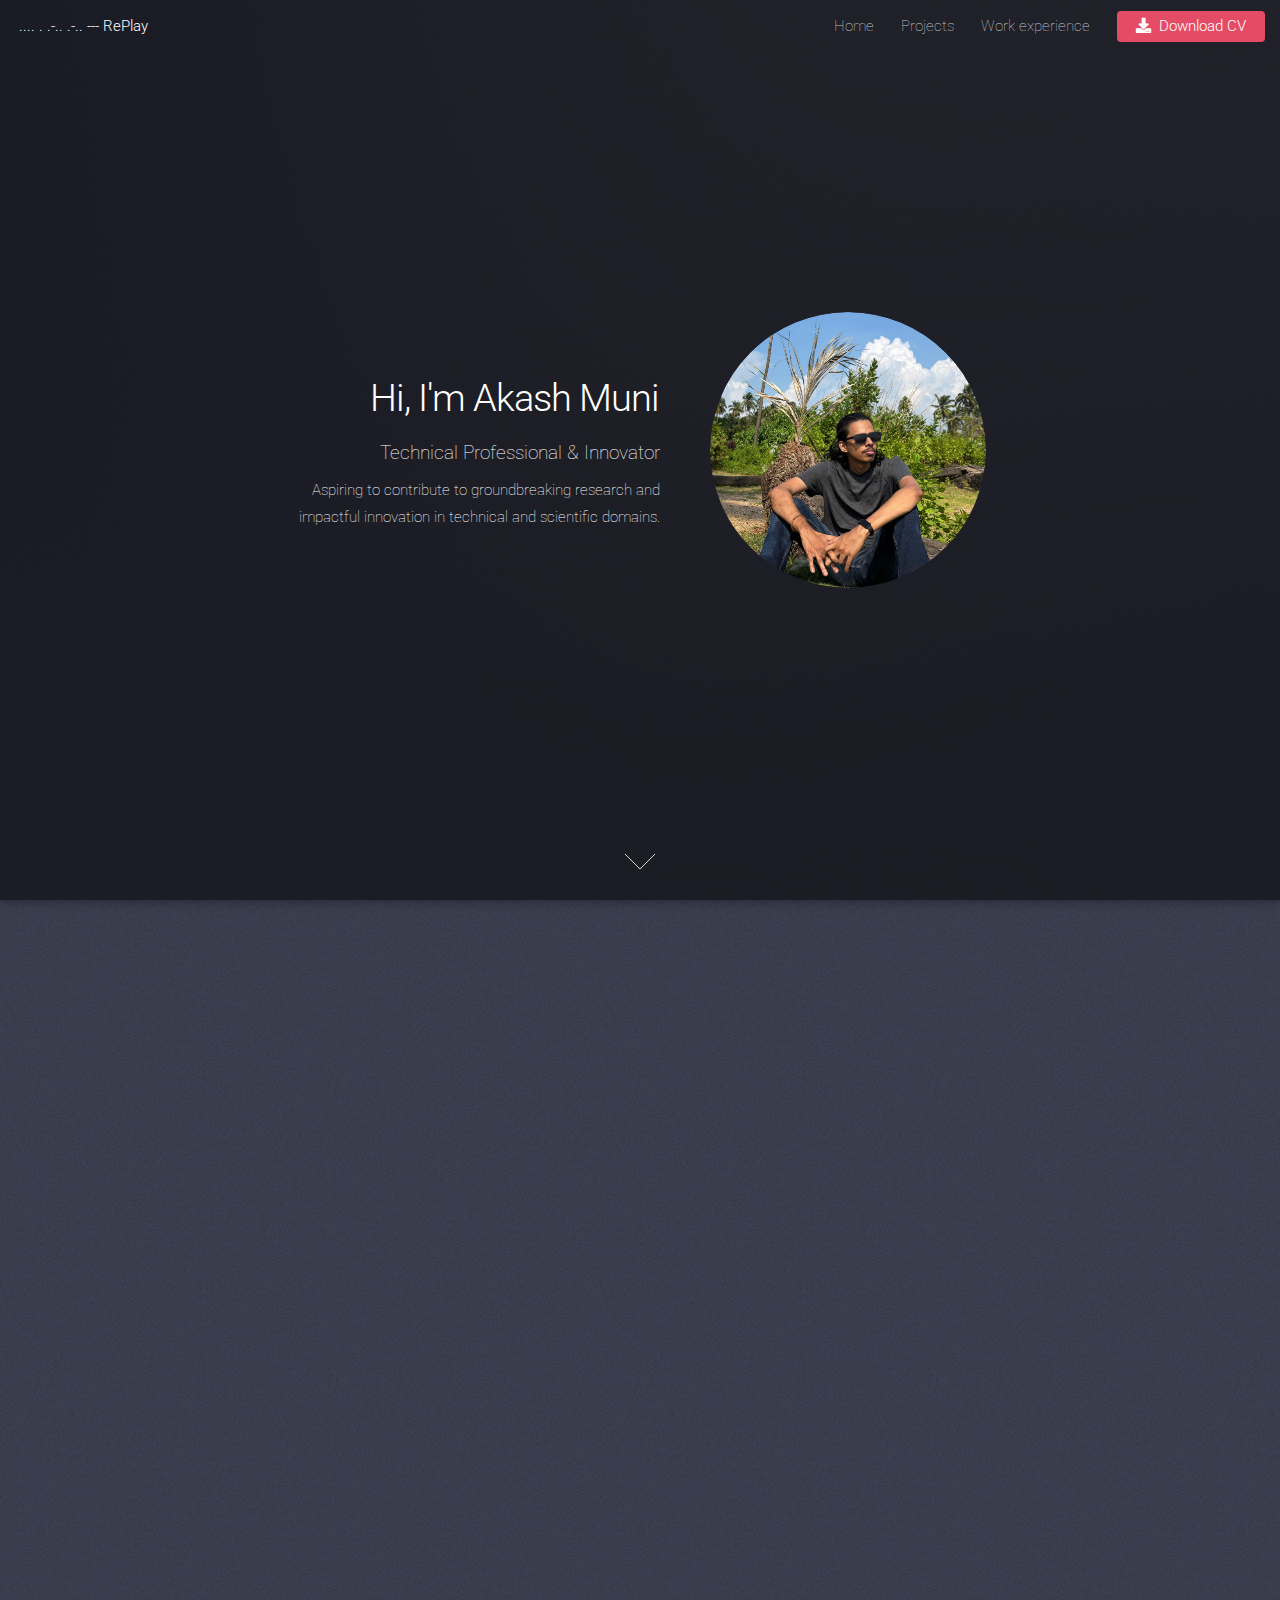
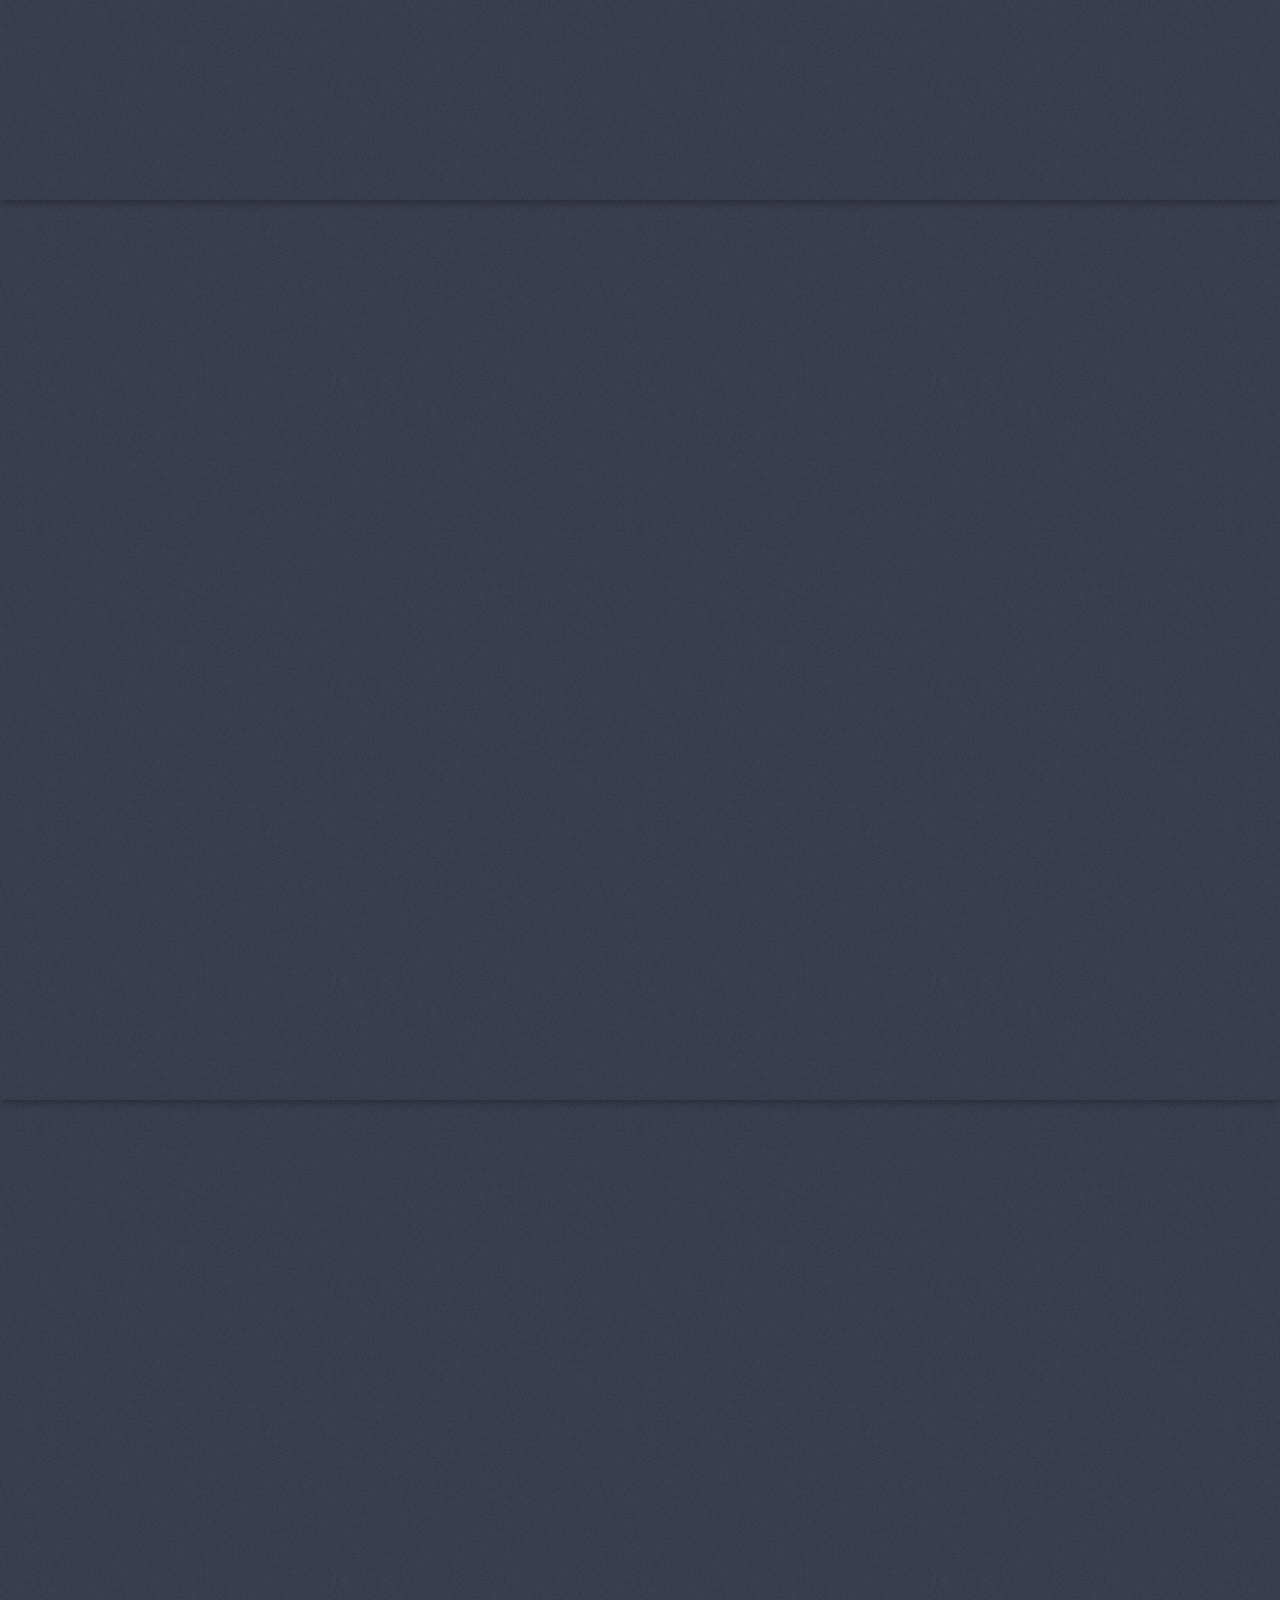
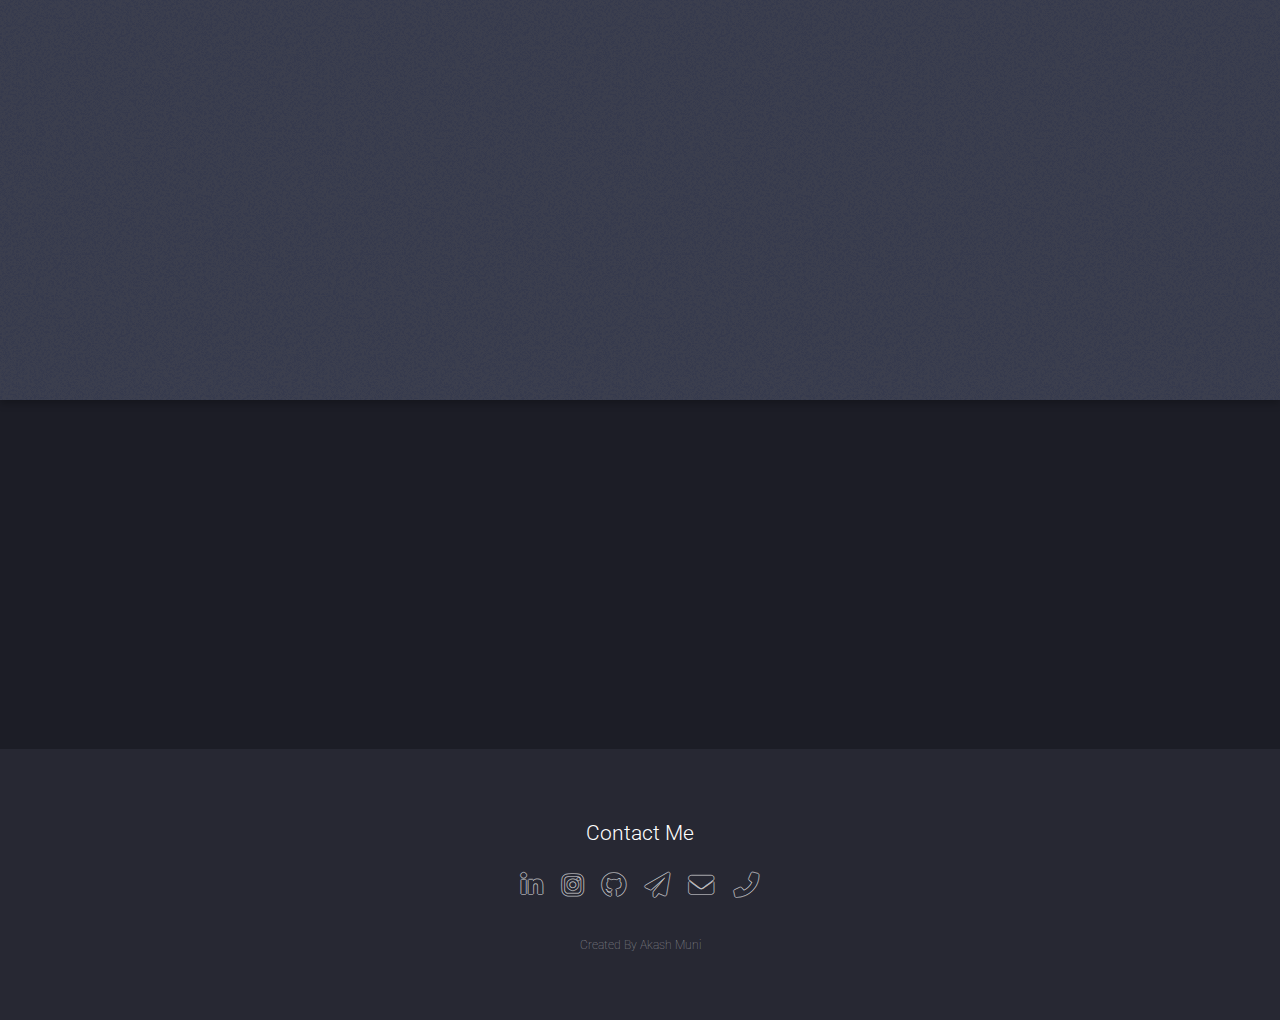
==== commit 0e470f6a: "Changes (Minor) (Suggested by Ashish)" ====
--- a/index.html
+++ b/index.html
@@ -6,7 +6,7 @@
 -->
 <html>
 	<head>
-		<title>Built by Akash Muni</title>
+		<title>Akash Muni</title>
 		<meta charset="utf-8" />
 		<meta name="viewport" content="width=device-width, initial-scale=1, user-scalable=no" />
 		<link rel="stylesheet" href="assets/css/main.css" />
@@ -279,9 +279,9 @@
 						<li><a href="mailto:muni.akash@gmail.com" class="icon solid alt fa-envelope"><span class="label">Email</span></a></li>
 						<li><a href="tel:+919969940942" class="icon solid alt fa-phone" title="Call Me"><span class="label">Phone</span></a></li>
 					</ul>
-					<!--<ul class="copyright">
-						<li>&copy; Untitled. All rights reserved.</li><li>Design: <a href="http://html5up.net">HTML5 UP</a></li>
-					</ul>-->
+					<ul class="copyright">
+						<li>Created By Akash Muni</li>
+					</ul>
 				</footer>
 
 		</div>
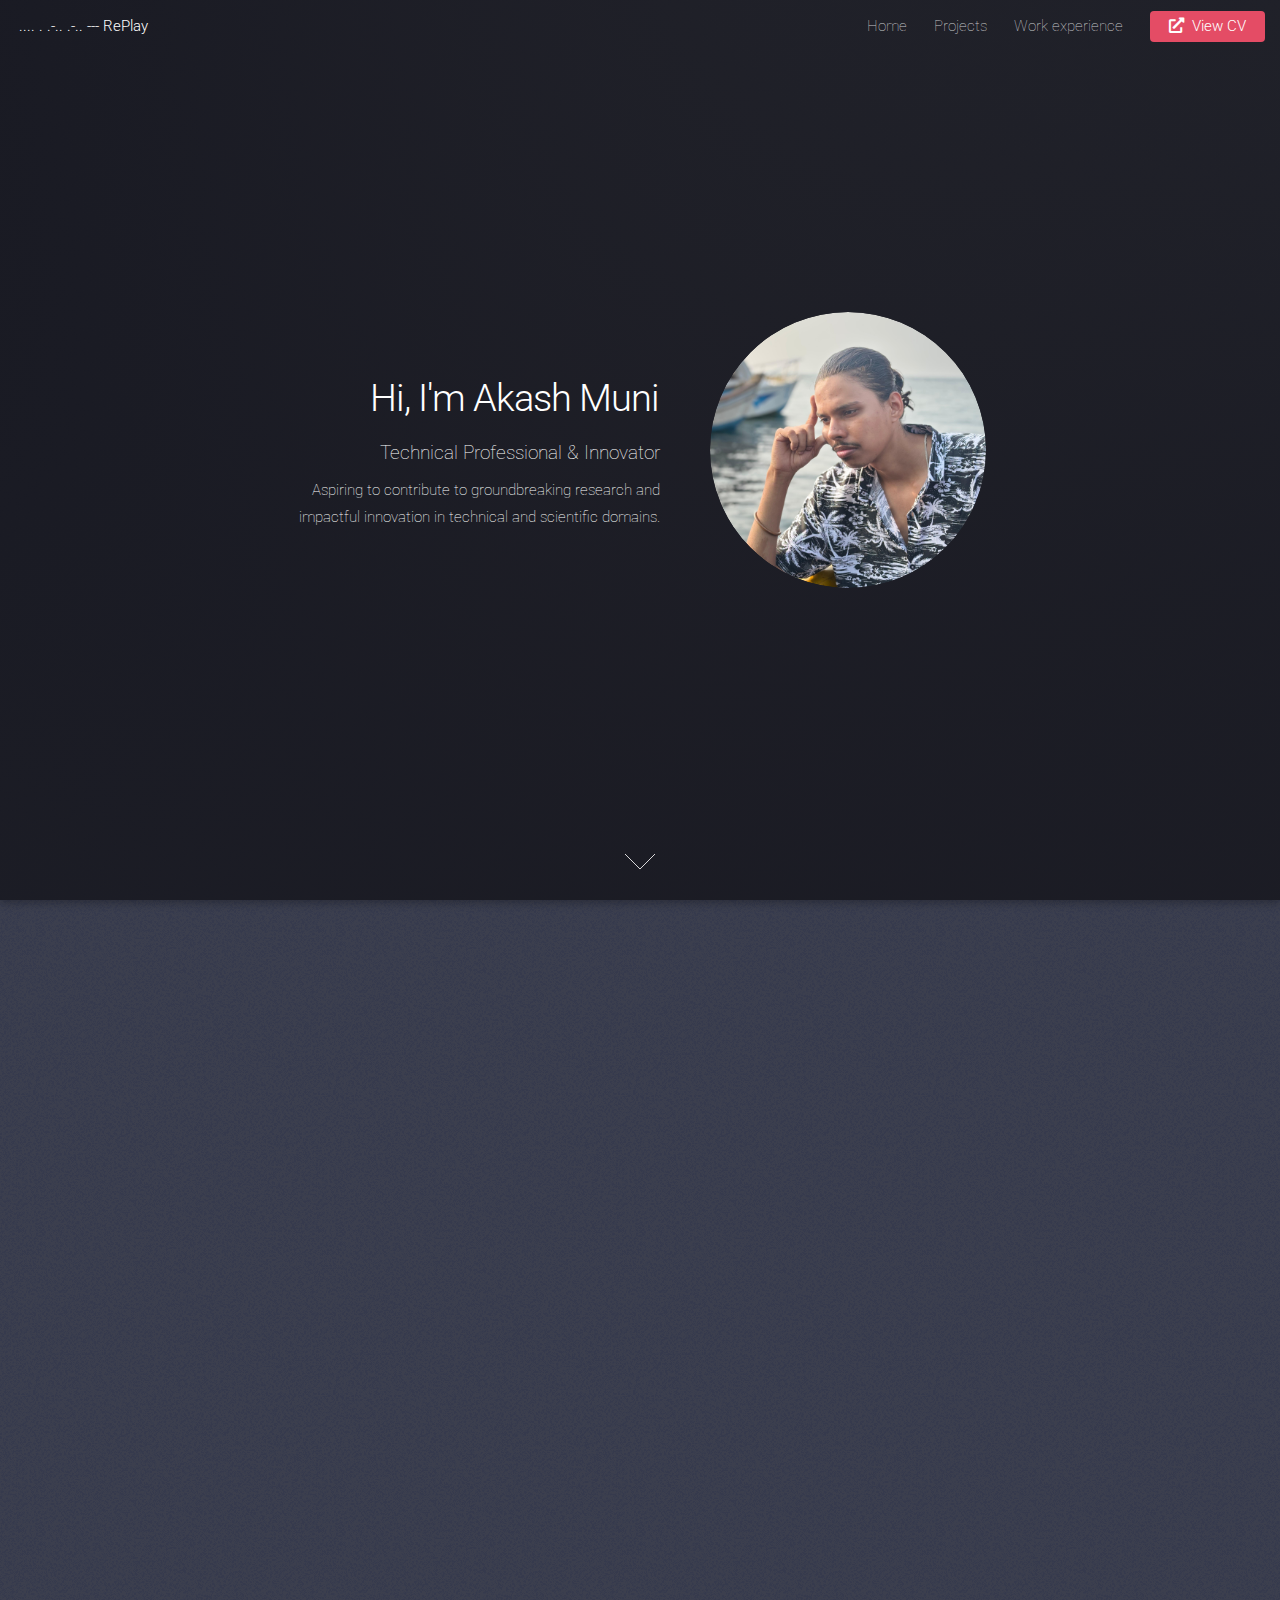
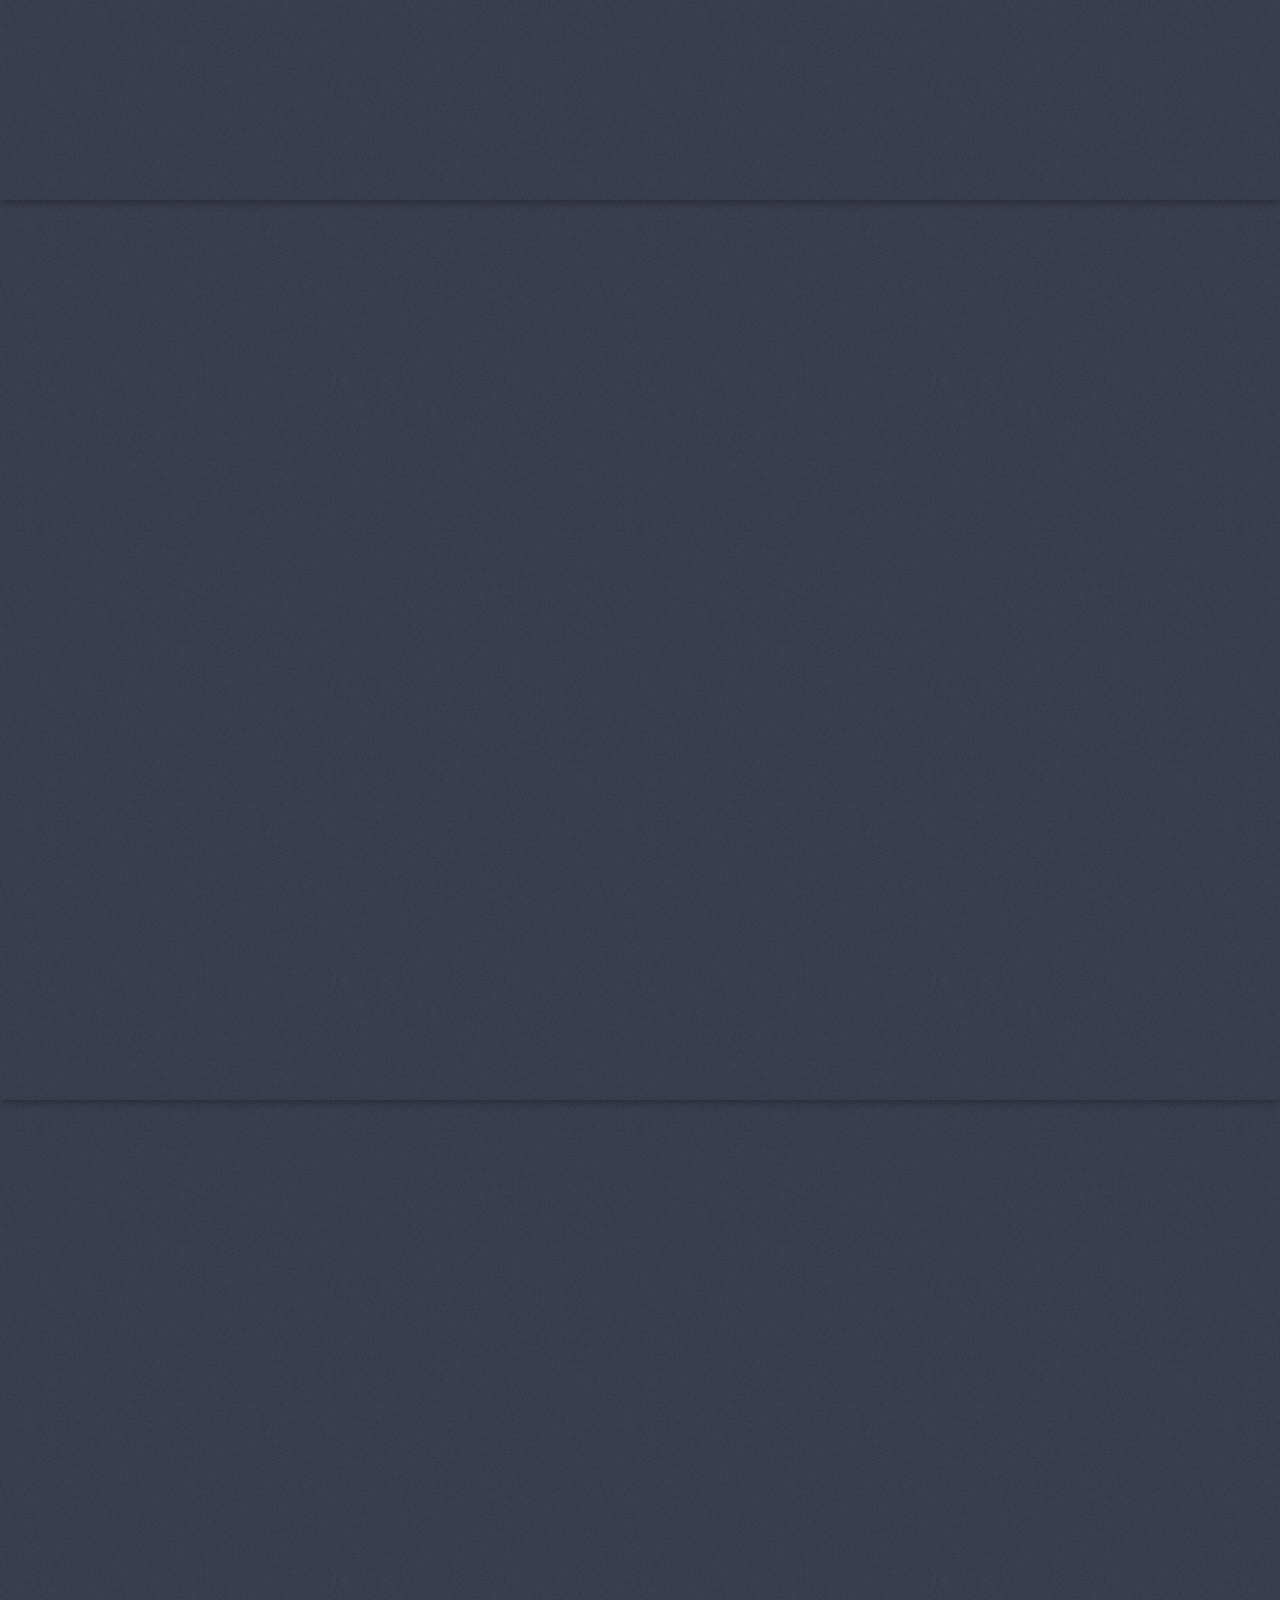
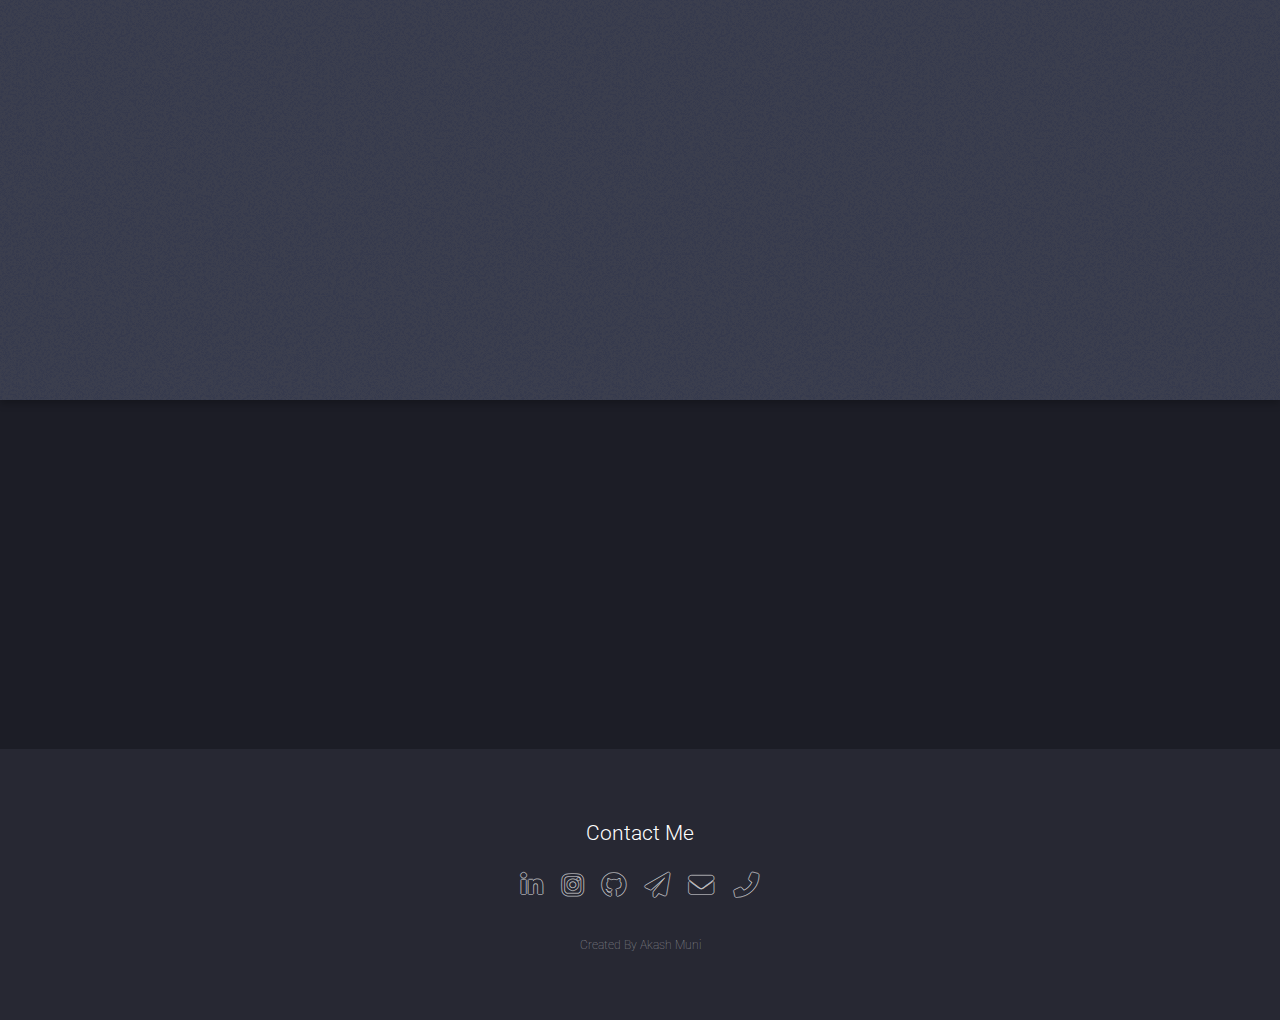
==== commit ff537542: "Major Changes" ====
--- a/index.html
+++ b/index.html
@@ -1,9 +1,5 @@
 <!DOCTYPE HTML>
-<!--
-	Landed by HTML5 UP
-	html5up.net | @ajlkn
-	Free for personal and commercial use under the CCA 3.0 license (html5up.net/license)
--->
+
 <html>
 	<head>
 		<title>Akash Muni</title>
@@ -33,7 +29,7 @@
 							<a href="no-sidebar2.html">Work experience</a>
 						</li>
 						<!-- <li><a href="elements.html">Elements</a></li>-->
-						<li><a href="images/CV_AKASH_MUNI.pdf" class="button primary icon solid fa-download" download="CV.pdf">Download CV</a></li>
+						<li><a href="images/CV_Akash_Muni 2.pdf" target="_blank" class="button primary icon solid fa-external-link-alt">View CV</a></li>
 					</ul>
 				</nav>
 				
@@ -43,7 +39,7 @@
 					const context = new (window.AudioContext || window.webkitAudioContext)();
 					const dotLength = 0.1; // Duration of a dot (seconds)
 					let time = context.currentTime;
-			
+				
 					// Morse code timing rules
 					const timeUnit = {
 						dot: dotLength,
@@ -52,7 +48,7 @@
 						letterSpace: dotLength * 3,
 						wordSpace: dotLength * 7
 					};
-			
+				
 					// Play each symbol
 					morse.split('').forEach(symbol => {
 						if (symbol === '.') {
@@ -67,7 +63,7 @@
 						// Add space after each symbol
 						time += timeUnit.space;
 					});
-			
+				
 					function playBeep(ctx, startTime, duration) {
 						const oscillator = ctx.createOscillator();
 						const gainNode = ctx.createGain();
@@ -98,7 +94,7 @@
 							<p>Aspiring to contribute to groundbreaking research and <br />
 								impactful innovation in technical and scientific domains.</p>
 						</header>
-						<span class="image"><img src="images/My Picture.jpg" alt="" /></span>
+						<span class="image"><img src="images/My Picture 2.jpg" alt="" /></span>
 					</div>
 					<a href="#one" class="goto-next scrolly">Next</a>
 				</section>
@@ -164,15 +160,15 @@
 						</header>
 						<p></p>
 						<ul class="actions">
-							<li><a href="CAD Models.html" class="button primary">Projects that showcase my CAD/ skills</a></li>
+							<li><a href="CAD Models.html" class="button primary icon solid fa-external-link-alt">Projects that showcase my CAD/ skills</a></li>
 						
 						</ul>
 						<ul class="actions">
-							<li><a href="right-sidebar.html" class="button primary">Projects showcasing my Hardware skills</a></li>
+							<li><a href="right-sidebar.html" class="button primary icon solid fa-external-link-alt">Projects showcasing my Hardware skills</a></li>
 						
 						</ul>
 						<ul class="actions">
-							<li><a href="no-sidebar.html" class="button primary">Projects showcasing my Scientific abilities</a></li>
+							<li><a href="no-sidebar.html" class="button primary icon solid fa-external-link-alt">Projects showcasing my Scientific abilities</a></li>
 						
 						</ul>
 					</div>
@@ -189,13 +185,13 @@
 								2. Bachelor of Science (B.Sc) – University of Mumbai (2016–2019)</p>
 						</header>
 						<p><!-- add text here --></p>
-						<ul class="actions">
+						<!--<ul class="actions">
 							<li><a href="images/Master_s Degree(1).jpg" class="button primary icon solid fa-download" download="Master_s Degree">Download MS Degree</a></li>
 						</ul>
 						<ul class="actions small">
 							<li><a href="images/University_Degree_Akash_Muni.jpg" class="button primary icon solid fa-download" download="University_Degree_Akash_Muni">Download BS Degree</a></li>
 							<h2> &nbsp;</h2>
-						</ul>
+						</ul>-->
 					</div>
 					<a href="#four" class="goto-next scrolly">Next</a>
 				</section>
@@ -272,12 +268,12 @@
 					<ul class="icons">
 						<!--<li><a href="#" class="icon brands alt fa-twitter"><span class="label">Twitter</span></a></li>-->
 						<!--<li><a href="#" class="icon brands alt fa-facebook-f"><span class="label">Facebook</span></a></li>-->
-						<li><a href="https://www.linkedin.com/in/akash-muni-48a73619b/" class="icon brands alt fa-linkedin-in"><span class="label">LinkedIn</span></a></li>
-						<li><a href="https://www.instagram.com/scientific_brat/" class="icon brands alt fa-instagram"><span class="label">Instagram</span></a></li>
-						<li><a href="https://github.com/bratcoder-crypto" class="icon brands alt fa-github"><span class="label">GitHub</span></a></li>
-						<li><a href="https://t.me/@Akash9969?start=Hello_Akash" class="icon solid alt fa-paper-plane"><span class="label">GitHub</span></a></li>
-						<li><a href="mailto:muni.akash@gmail.com" class="icon solid alt fa-envelope"><span class="label">Email</span></a></li>
-						<li><a href="tel:+919969940942" class="icon solid alt fa-phone" title="Call Me"><span class="label">Phone</span></a></li>
+						<li><a href="https://www.linkedin.com/in/akash-muni-48a73619b/" class="icon brands alt fa-linkedin-in" title="Checkout LinkedIn"><span class="label">LinkedIn</span></a></li>
+						<li><a href="https://www.instagram.com/scientific_brat/" class="icon brands alt fa-instagram" title="Checkout instagram"><span class="label">Instagram</span></a></li>
+						<li><a href="https://github.com/bratcoder-crypto" class="icon brands alt fa-github" title="Checkout Github"><span class="label">GitHub</span></a></li>
+						<li><a href="https://t.me/Akash9969?start=Hello_Akash" class="icon solid alt fa-paper-plane" title="Open Telegram"><span class="label">GitHub</span></a></li>
+						<li><a href="mailto:muni.akash@gmail.com" class="icon solid alt fa-envelope" title="muni.akash@gmail.com"><span class="label">Email</span></a></li>
+						<li><a href="tel:+919969940942" class="icon solid alt fa-phone" title="+91 9969940942"><span class="label">Phone</span></a></li>
 					</ul>
 					<ul class="copyright">
 						<li>Created By Akash Muni</li>
